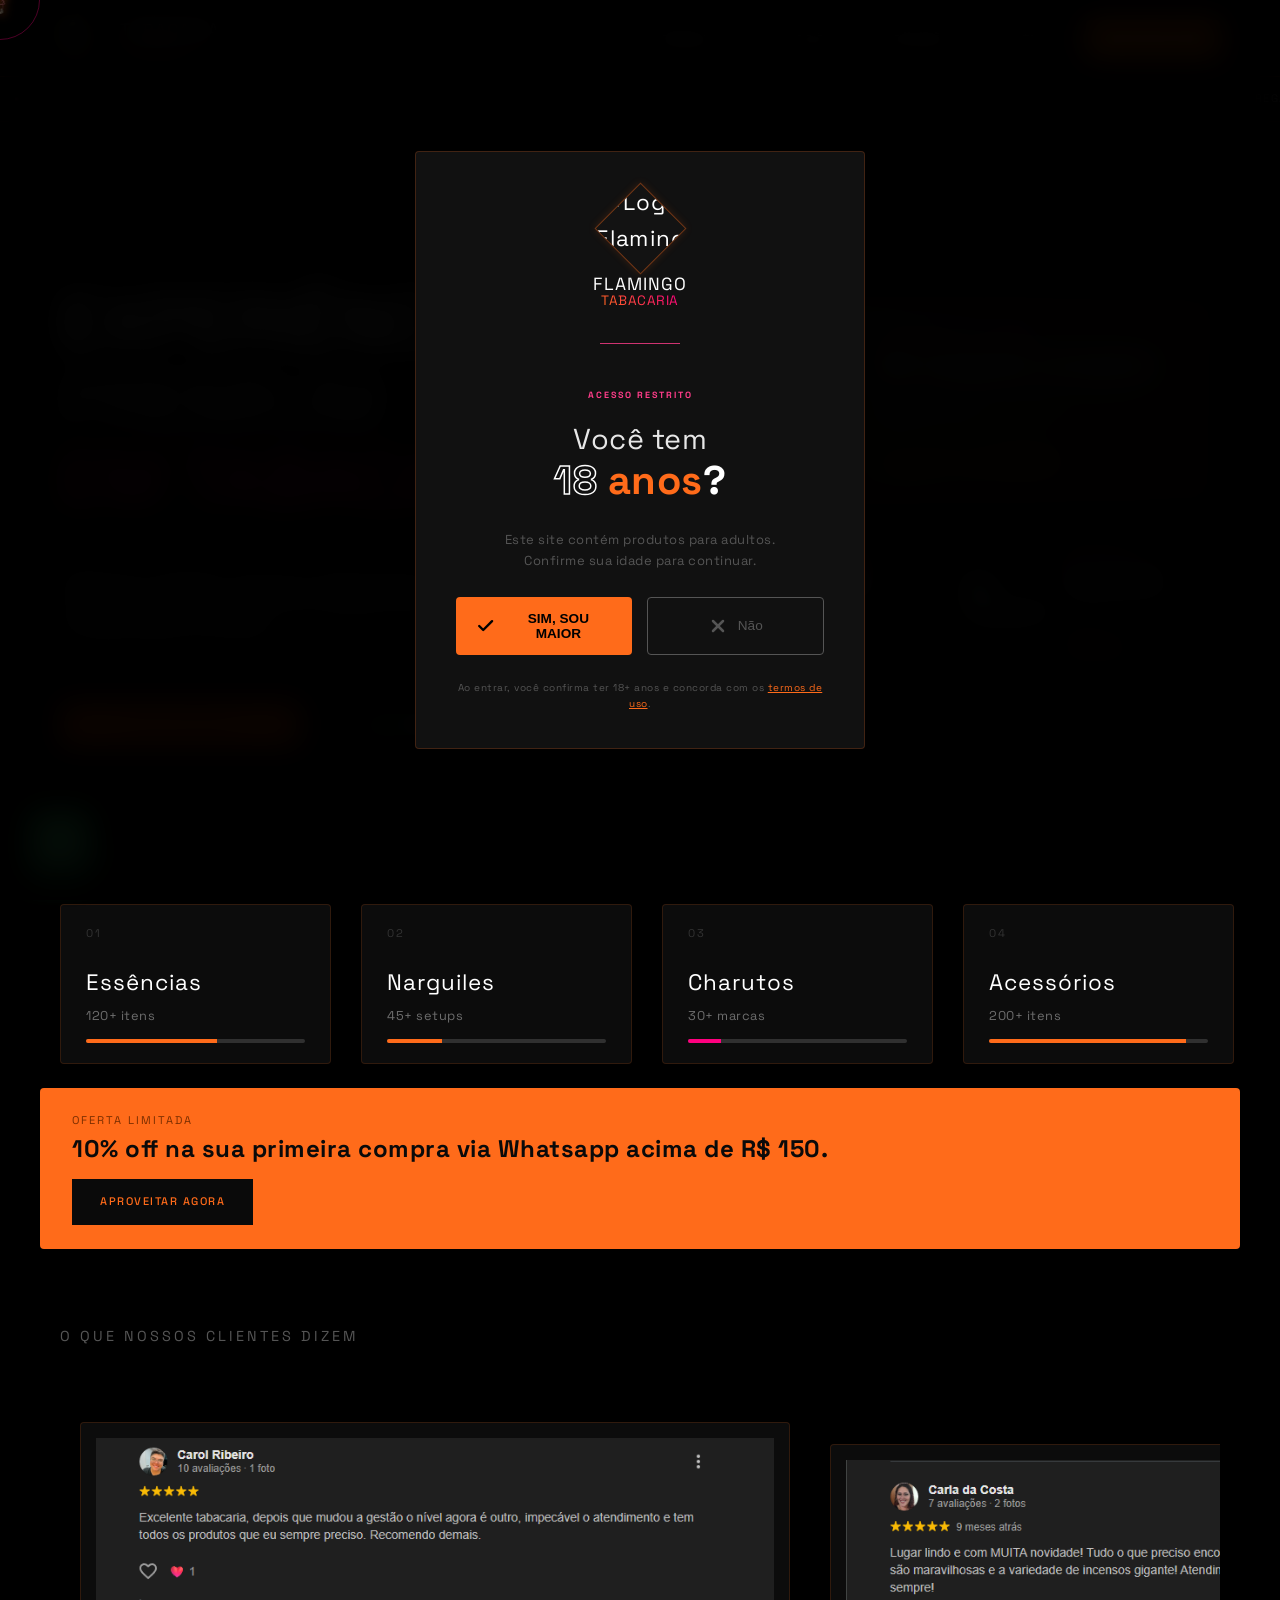
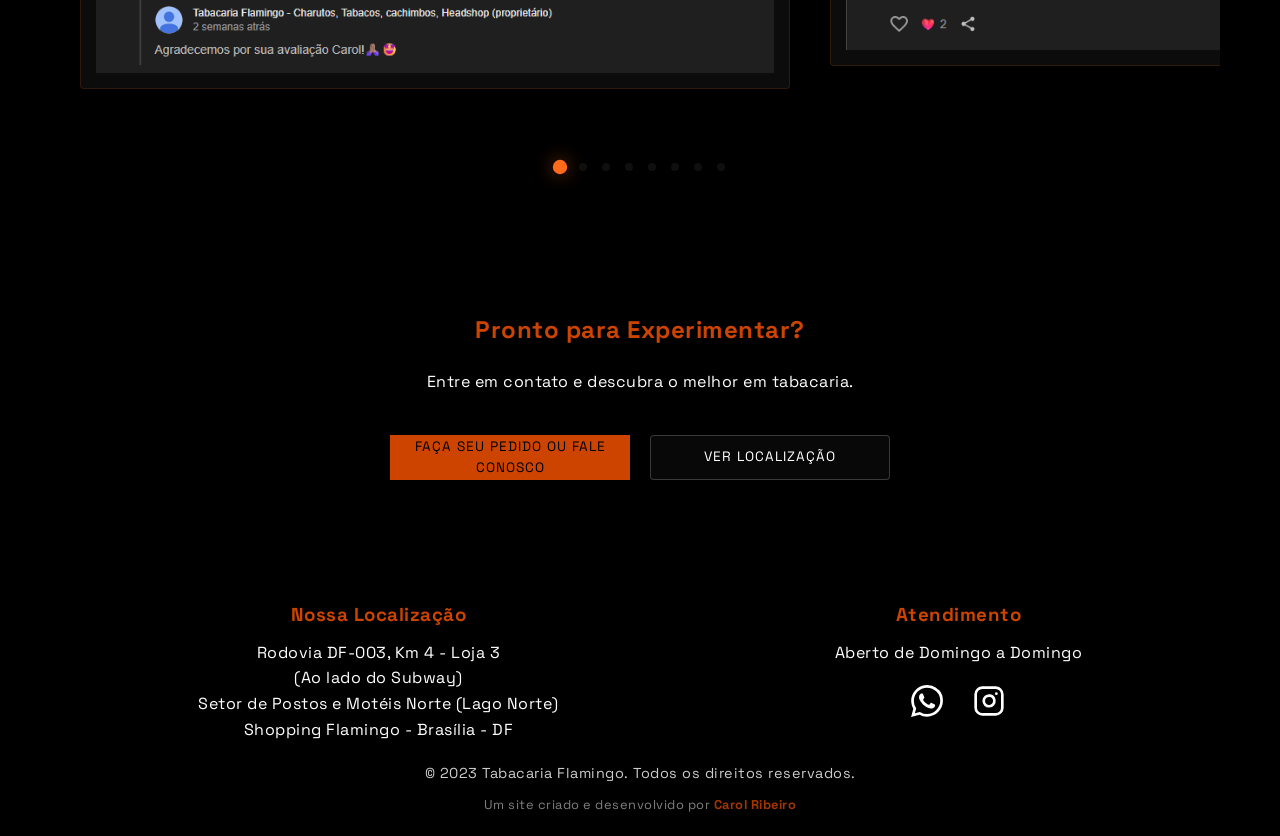
==== index.html @ 34cc7f81 "primeiro commit" ====
<!DOCTYPE html>
<html lang="pt-BR">
<head>
    <meta charset="UTF-8">
    <meta name="viewport" content="width=device-width, initial-scale=1.0">
    <title>Tabacaria Flamingo</title>
    <link rel="stylesheet" href="style.css">
    <link rel="preconnect" href="https://fonts.googleapis.com">
    <link rel="preconnect" href="https://fonts.gstatic.com" crossorigin>
    <link href="https://fonts.googleapis.com/css2?family=Space+Grotesk:wght@300;400;500;600;700&display=swap" rel="stylesheet">
</head>
<body>
    <!-- Header Fixo -->
    <header class="header">
        <div class="container">
            <div class="logo-group">
                <div class="logo-diamond">
                    <img src="LOGO/flamingo.png" alt="Logo Flamingo">
                </div>
                <div class="logo-text">
                    <span class="text-top">TABACARIA</span>
                    <span class="text-bottom">FLAMINGO</span>
                </div>
            </div>
            <nav class="nav">
                <ul>
                    <li><a href="https://meucomercio.com.br/flamingotab" target="_blank">Catálogo</a></li>
                    <li><a href="#promocoes">Promoções</a></li>
                    <li><a href="#avaliacoes">Avaliações</a></li>
                    <li><a href="#contato">Contato</a></li>
                    <li><a href="https://wa.me/message/A7H2E6TR2VE7M1" target="_blank" class="btn-nav-pedir">Pedir Agora</a></li>
                </ul>
            </nav>
        </div>
    </header>

    <!-- Ticker Section -->
    <div class="ticker">
        <div class="ticker-content">
            <span class="ticker-item">ENTREGA RÁPIDA BSB</span>
            <span class="ticker-item">NOVIDADES SEMANAIS</span>
            <span class="ticker-item">ESSÊNCIAS PREMIUM</span>
            <span class="ticker-item">NARGUILE & ACESSÓRIOS</span>
            <span class="ticker-item">CHARUTOS SELECIONADOS</span>
            <span class="ticker-item">E MAIS...</span>
            <!-- Repetição para preencher a largura e loop suave -->
            <span class="ticker-item">ENTREGA RÁPIDA BSB</span>
            <span class="ticker-item">NOVIDADES SEMANAIS</span>
            <span class="ticker-item">ESSÊNCIAS PREMIUM</span>
            <span class="ticker-item">NARGUILE & ACESSÓRIOS</span>
            <span class="ticker-item">CHARUTOS SELECIONADOS</span>
            <span class="ticker-item">E MAIS...</span>
            <!-- Terceira repetição para garantir preenchimento em telas ultra-wide -->
            <span class="ticker-item">ENTREGA RÁPIDA BSB</span>
            <span class="ticker-item">NOVIDADES SEMANAIS</span>
            <span class="ticker-item">ESSÊNCIAS PREMIUM</span>
            <span class="ticker-item">NARGUILE & ACESSÓRIOS</span>
            <span class="ticker-item">CHARUTOS SELECIONADOS</span>
            <span class="ticker-item">E MAIS...</span>
        </div>
    </div>

    <!-- Hero Section -->
    <section id="inicio" class="hero">
        <div class="container hero-container-grid">
            <div class="hero-content">
                <span class="eyebrow">TABACARIA EXCLUSIVA</span>
                <h2 class="hero-title">
                    <span class="text-white">Experiência</span>
                    <span class="text-premium">Premium</span>
                    <span class="text-pink">em Tabacaria.</span>
                </h2>
                <p>Essências, narguiles, charutos, moda, bonés e tudo que você precisa pra montar a vibe certa. Seleção das melhores marcas, entrega rápida em Brasília.</p>
                <div class="hero-buttons">
                    <a href="https://meucomercio.com.br/flamingotab" target="_blank" class="btn-primary">Ver Catálogo</a>
                    <a href="https://wa.me/message/A7H2E6TR2VE7M1" target="_blank" class="btn-secondary">
                        <svg width="16" height="16" viewBox="0 0 24 24" fill="none" xmlns="http://www.w3.org/2000/svg">
                            <path d="M17.472 14.382c-.297-.149-1.758-.867-2.03-.967-.273-.099-.471-.148-.67.15-.197.297-.767.966-.94 1.164-.173.199-.347.223-.644.075-.297-.15-1.255-.463-2.39-1.475-.883-.788-1.48-1.761-1.653-2.059-.173-.297-.018-.458.13-.606.134-.133.298-.347.446-.52.149-.174.198-.298.298-.497.099-.198.05-.371-.025-.52-.075-.149-.669-1.612-.916-2.207-.242-.579-.487-.5-.669-.51-.173-.008-.371-.01-.57-.01-.198 0-.52.074-.792.372-.272.297-1.04 1.016-1.04 2.479 0 1.462 1.065 2.875 1.213 3.074.149.198 2.096 3.2 5.077 4.487.709.306 1.262.489 1.694.625.712.227 1.36.195 1.871.118.571-.085 1.758-.719 2.006-1.413.248-.694.248-1.289.173-1.413-.074-.124-.272-.198-.57-.347m-5.421 7.403h-.004a9.87 9.87 0 01-5.031-1.378l-.361-.214-3.741.982.998-3.648-.235-.374a9.86 9.86 0 01-1.51-5.26c.001-5.45 4.436-9.884 9.888-9.884 2.64 0 5.122 1.03 6.988 2.898a9.825 9.825 0 012.893 6.994c-.003 5.45-4.437 9.884-9.885 9.884m8.413-18.297A11.815 11.815 0 0012.05 0C5.495 0 .16 5.335.157 11.892c0 2.096.547 4.142 1.588 5.945L.057 24l6.305-1.654a11.882 11.882 0 005.683 1.448h.005c6.554 0 11.89-5.335 11.893-11.893A11.821 11.821 0 0020.885 3.488" fill="#25D366"/>
                        </svg>
                        Fale Conosco
                    </a>
                </div>
            </div>

            <div class="hero-visual">
                <a href="https://wa.me/message/A7H2E6TR2VE7M1" target="_blank" class="product-card featured">
                    <div class="product-icon-box">
                        <div class="smoke-wrap">
                            <span></span>
                            <span></span>
                            <span></span>
                            <span></span>
                            <span></span>
                        </div>
                        <img src="LOGO/flamingotab.png" alt="Kit Narguile">
                    </div>
                    <div class="card-info">
                        <div class="product-tag">Destaques da semana</div>
                        <div class="product-name">Kit narguile completo</div>
                        <div class="product-desc-text">Base egípcia + mangueira silicone + piteira. Pronto pra uso.</div>
                        <div class="product-price">A partir de R$189</div>
                    </div>
                </a>
                <div class="product-cards-sm">
                    <a href="https://meucomercio.com.br/flamingotab" target="_blank" class="product-card sm">
                        <div class="product-icon-box">
                            <img src="LOGO/flamingo.png" alt="Essências">
                        </div>
                        <div class="card-info">
                            <div class="product-tag">Mais vendidos</div>
                            <div class="product-name">Essências</div>
                            <div class="product-desc-text">As melhores marcas do mercado.</div>
                            <div class="product-price">R$ 15+</div>
                        </div>
                    </a>
                    <a href="https://meucomercio.com.br/flamingotab" target="_blank" class="product-card sm">
                        <div class="product-icon-box">
                            <img src="LOGO/flamingo.png" alt="Acessórios">
                        </div>
                        <div class="card-info">
                            <div class="product-tag">Essenciais</div>
                            <div class="product-name">Acessórios</div>
                            <div class="product-desc-text">Carvão, alumínio e mais.</div>
                            <div class="product-price">Confira</div>
                        </div>
                    </a>
                </div>
            </div>
        </div>
    </section>

    <!-- Categorias Principais -->
    <section id="categorias" class="categorias">
        <div class="container">
            <div class="section-header">
                <span class="section-title">Categorias</span>
                <a href="https://meucomercio.com.br/flamingotab" target="_blank" class="section-link">
                    Ver tudo
                    <svg width="12" height="12" viewBox="0 0 24 24" fill="none" xmlns="http://www.w3.org/2000/svg">
                        <path d="M5 12H19M19 12L13 6M19 12L13 18" stroke="#ff007f" stroke-width="2" stroke-linecap="round" stroke-linejoin="round"/>
                    </svg>
                </a>
            </div>
            <div class="categorias-container">
                <!-- Card 01 -->
                <div class="cat-card">
                <div class="cat-num">01</div>
                <div class="cat-name">Essências</div>
                <div class="cat-count">120+ itens</div>
                <div class="cat-bar">
                    <div class="cat-bar-fill" style="width: 60%;"></div>
                </div>
            </div>
            <!-- Card 02 -->
            <div class="cat-card">
                <div class="cat-num">02</div>
                <div class="cat-name">Narguiles</div>
                <div class="cat-count">45+ setups</div>
                <div class="cat-bar">
                    <div class="cat-bar-fill" style="width: 25%;"></div>
                </div>
            </div>
            <!-- Card 03 -->
            <div class="cat-card">
                <div class="cat-num">03</div>
                <div class="cat-name">Charutos</div>
                <div class="cat-count">30+ marcas</div>
                <div class="cat-bar">
                    <div class="cat-bar-fill" style="width: 15%;"></div>
                </div>
            </div>
            <!-- Card 04 -->
            <div class="cat-card">
                <div class="cat-num">04</div>
                <div class="cat-name">Acessórios</div>
                <div class="cat-count">200+ itens</div>
                <div class="cat-bar">
                    <div class="cat-bar-fill" style="width: 90%;"></div>
                </div>
            </div>
        </div>
    </section>

    <div class="promo-strip">
        <div class="promo-label">Oferta Limitada</div>
        <div class="promo-heading">10% off na sua primeira compra via Whatsapp acima de R$ 150.</div>
        <a href="https://wa.me/message/A7H2E6TR2VE7M1" target="_blank" class="promo-btn">Aproveitar Agora</a>
    </div>
  
    <!-- Avaliações -->
    <section id="avaliacoes" class="avaliacoes">
        <div class="container">
            <span class="section-title">O que nossos clientes dizem</span>
            <div class="slider-wrapper">
                <div class="slider-container">
                    <div class="slider-track">
                        <!-- Slides (Duplicados para loop infinito) -->
                        <div class="slide"><img src="AVALIAÇÕES/AVALIAÇÃO CLIENTE 1.png" alt="Avaliação 1"></div>
                        <div class="slide"><img src="AVALIAÇÕES/AVALIAÇÃO CLIENTE 2.png" alt="Avaliação 2"></div>
                        <div class="slide"><img src="AVALIAÇÕES/AVALIAÇÃO CLIENTE 3.png" alt="Avaliação 3"></div>
                        <div class="slide"><img src="AVALIAÇÕES/AVALIAÇÃO CLIENTE 4.png" alt="Avaliação 4"></div>
                        <div class="slide"><img src="AVALIAÇÕES/AVALIAÇÃO CLIENTE 5.png" alt="Avaliação 5"></div>
                        <div class="slide"><img src="AVALIAÇÕES/AVALIAÇÃO CLIENTE 6.png" alt="Avaliação 6"></div>
                        <div class="slide"><img src="AVALIAÇÕES/AVALIAÇÃO CLIENTE 7.png" alt="Avaliação 7"></div>
                        <div class="slide"><img src="AVALIAÇÕES/AVALIAÇÃO GOOGLE.png" alt="Avaliação Google"></div>
                        
                        <!-- Duplicação para efeito infinito -->
                        <div class="slide"><img src="AVALIAÇÕES/AVALIAÇÃO CLIENTE 1.png" alt="Avaliação 1"></div>
                        <div class="slide"><img src="AVALIAÇÕES/AVALIAÇÃO CLIENTE 2.png" alt="Avaliação 2"></div>
                        <div class="slide"><img src="AVALIAÇÕES/AVALIAÇÃO CLIENTE 3.png" alt="Avaliação 3"></div>
                        <div class="slide"><img src="AVALIAÇÕES/AVALIAÇÃO CLIENTE 4.png" alt="Avaliação 4"></div>
                        <div class="slide"><img src="AVALIAÇÕES/AVALIAÇÃO CLIENTE 5.png" alt="Avaliação 5"></div>
                        <div class="slide"><img src="AVALIAÇÕES/AVALIAÇÃO CLIENTE 6.png" alt="Avaliação 6"></div>
                        <div class="slide"><img src="AVALIAÇÕES/AVALIAÇÃO CLIENTE 7.png" alt="Avaliação 7"></div>
                        <div class="slide"><img src="AVALIAÇÕES/AVALIAÇÃO GOOGLE.png" alt="Avaliação Google"></div>
                    </div>
                </div>
            </div>
            <div class="dots-decoration">
                <span class="active"></span>
                <span></span>
                <span></span>
                <span></span>
                <span></span>
                <span></span>
                <span></span>
                <span></span>
            </div>
        </div>
    </section>

    <!-- CTA Final -->
    <section class="cta">
        <div class="container">
            <h2>Pronto para Experimentar?</h2>
            <p>Entre em contato e descubra o melhor em tabacaria.</p>
            <div class="cta-buttons">
                <a href="https://wa.me/message/A7H2E6TR2VE7M1" target="_blank" class="btn-primary">Faça seu pedido ou fale conosco</a>
                <a href="#contato" class="btn-secondary">Ver Localização</a>
            </div>
        </div>
    </section>

    <!-- Footer -->
    <footer id="contato" class="footer">
        <div class="container">
            <div class="footer-content">
                <div class="footer-section">
                    <h3>Nossa Localização</h3>
                    <p>Rodovia DF-003, Km 4 - Loja 3</p>
                    <p>(Ao lado do Subway)</p>
                    <p>Setor de Postos e Motéis Norte (Lago Norte)</p>
                    <p>Shopping Flamingo - Brasília - DF</p>
                </div>
                <div class="footer-section">
                    <h3>Atendimento</h3>
                    <p class="working-hours">Aberto de Domingo a Domingo</p>
                    <div class="footer-social-icons">
                        <a href="https://wa.me/message/A7H2E6TR2VE7M1" target="_blank" class="social-icon whatsapp" title="WhatsApp">
                            <svg width="32" height="32" viewBox="0 0 24 24" fill="none" xmlns="http://www.w3.org/2000/svg">
                                <path d="M17.472 14.382c-.297-.149-1.758-.867-2.03-.967-.273-.099-.471-.148-.67.15-.197.297-.767.966-.94 1.164-.173.199-.347.223-.644.075-.297-.15-1.255-.463-2.39-1.475-.883-.788-1.48-1.761-1.653-2.059-.173-.297-.018-.458.13-.606.134-.133.298-.347.446-.52.149-.174.198-.298.298-.497.099-.198.05-.371-.025-.52-.075-.149-.669-1.612-.916-2.207-.242-.579-.487-.5-.669-.51-.173-.008-.371-.01-.57-.01-.198 0-.52.074-.792.372-.272.297-1.04 1.016-1.04 2.479 0 1.462 1.065 2.875 1.213 3.074.149.198 2.096 3.2 5.077 4.487.709.306 1.262.489 1.694.625.712.227 1.36.195 1.871.118.571-.085 1.758-.719 2.006-1.413.248-.694.248-1.289.173-1.413-.074-.124-.272-.198-.57-.347m-5.421 7.403h-.004a9.87 9.87 0 01-5.031-1.378l-.361-.214-3.741.982.998-3.648-.235-.374a9.86 9.86 0 01-1.51-5.26c.001-5.45 4.436-9.884 9.888-9.884 2.64 0 5.122 1.03 6.988 2.898a9.825 9.825 0 012.893 6.994c-.003 5.45-4.437 9.884-9.885 9.884m8.413-18.297A11.815 11.815 0 0012.05 0C5.495 0 .16 5.335.157 11.892c0 2.096.547 4.142 1.588 5.945L.057 24l6.305-1.654a11.882 11.882 0 005.683 1.448h.005c6.554 0 11.89-5.335 11.893-11.893A11.821 11.821 0 0020.885 3.488" fill="currentColor"/>
                            </svg>
                        </a>
                        <a href="https://www.instagram.com/flamingotab.df/" target="_blank" class="social-icon instagram" title="Instagram">
                            <svg width="24" height="24" viewBox="0 0 24 24" fill="none" stroke="currentColor" stroke-width="2" stroke-linecap="round" stroke-linejoin="round">
                                <rect x="2" y="2" width="20" height="20" rx="5" ry="5"></rect>
                                <path d="M16 11.37A4 4 0 1 1 12.63 8 4 4 0 0 1 16 11.37z"></path>
                                <line x1="17.5" y1="6.5" x2="17.51" y2="6.5"></line>
                            </svg>
                        </a>
                    </div>
                </div>
            </div>
            <p class="copyright">&copy; 2023 Tabacaria Flamingo. Todos os direitos reservados.</p>
            <p class="developer-credit">Um site criado e desenvolvido por <strong>Carol Ribeiro</strong></p>
        </div>
    </footer>

    <!-- Botão Voltar ao Topo -->
    <button id="back-to-top" class="back-to-top" title="Voltar ao topo">
        <svg width="24" height="24" viewBox="0 0 24 24" fill="none" xmlns="http://www.w3.org/2000/svg">
            <path d="M12 19V5M12 5L5 12M12 5L19 12" stroke="currentColor" stroke-width="3" stroke-linecap="round" stroke-linejoin="round"/>
        </svg>
    </button>

    <!-- Convite para Avaliação -->
    <div id="review-modal" class="modal" style="display: none;">
        <div class="modal-content">
            <div class="modal-icon">
                <img src="LOGO/flamingo.png" alt="Logo" class="modal-logo-img">
            </div>
            <h2>Ganhe um Presente! 🎁</h2>
            <p>Sua opinião é muito importante para nós. Avalie a Flamingo no Google e ganhe um giro exclusivo na nossa Roleta de Prêmios!</p>
            <div class="modal-buttons">
                <button id="review-yes-btn" class="btn-modal btn-yes">
                    Sim, quero avaliar!
                </button>
                <button id="review-no-btn" class="btn-modal btn-no">
                    Agora não
                </button>
            </div>
        </div>
    </div>

    <!-- Roleta de Prêmios -->
    <div id="wheel-modal" class="modal" style="display: none;">
        <div class="age-gate wheel-gate">
            <button id="close-wheel" class="close-btn">&times;</button>
            <div class="age-gate-header">
                <div class="logo-diamond">
                    <img src="LOGO/flamingo.png" alt="Logo Flamingo">
                </div>
                <div class="logo-text">
                    <span class="text-top">FLAMINGO</span>
                    <span class="text-bottom">TABACARIA</span>
                </div>
            </div>
            
            <div class="age-divider"></div>
            
            <h1 class="age-gate-title">
                <span class="title-top">Gire e</span>
                <span class="title-bottom"><span class="text-premium">ganhe</span> <span class="text-orange-simple">prêmios</span></span>
            </h1>
            
            <p class="wheel-desc">você ganhou 1 giro exclusivo na roleta. Toque em <span class="text-orange-simple">girar</span> e descubra seu premio!</p>
            
            <div class="wheel-container">
                <div id="wheel-pointer-pink">
                    <svg width="40" height="40" viewBox="0 0 24 24" fill="#ff007f">
                        <path d="M12 21l-4-8h8l-4 8z"/>
                    </svg>
                </div>
                <canvas id="prize-wheel" width="300" height="300"></canvas>
                <button id="spin-btn">GIRAR</button>
            </div>

            <div id="wheel-result" style="display: none; margin-top: 15px;">
                <h3 id="prize-text" style="color: #ff6b1a; font-size: 1.3rem;"></h3>
            </div>

            <p class="age-gate-footer">
                Válido por 24 horas. Apresente o print ao atendente.
            </p>
        </div>
    </div>

    <!-- Modal de Verificação de Idade -->
    <div id="age-modal" class="modal">
        <div class="age-gate">
            <div class="age-gate-header">
                <div class="logo-diamond">
                    <img src="LOGO/flamingo.png" alt="Logo Flamingo">
                </div>
                <div class="logo-text">
                    <span class="text-top">FLAMINGO</span>
                    <span class="text-bottom">TABACARIA</span>
                </div>
            </div>
            
            <div class="age-divider"></div>
            
            <p class="age-gate-restricted">ACESSO RESTRITO</p>
            
            <h1 class="age-gate-title">
                <span class="title-top">Você tem</span>
                <span class="title-bottom"><span class="text-premium">18</span> <span class="text-orange-simple">anos</span>?</span>
            </h1>
            
            <p class="age-gate-desc">Este site contém produtos para adultos. Confirme sua idade para continuar.</p>
            
            <div class="modal-buttons">
                <button id="yes-btn" class="btn-modal btn-age-yes">
                    <svg width="20" height="20" viewBox="0 0 24 24" fill="none" stroke="black" stroke-width="3" stroke-linecap="round" stroke-linejoin="round"><polyline points="20 6 9 17 4 12"></polyline></svg>
                    SIM, SOU MAIOR
                </button>
                <button id="no-btn" class="btn-modal btn-age-no">
                    <svg width="20" height="20" viewBox="0 0 24 24" fill="none" stroke="currentColor" stroke-width="3" stroke-linecap="round" stroke-linejoin="round"><line x1="18" y1="6" x2="6" y2="18"></line><line x1="6" y1="6" x2="18" y2="18"></line></svg>
                    Não
                </button>
            </div>

            <p class="age-gate-footer">
                Ao entrar, você confirma ter 18+ anos e concorda com os 
                <a href="https://www.google.com/search?q=termos+de+uso+padrao+site" target="_blank">termos de uso</a>.
            </p>
        </div>
    </div>

    <!-- Mensagem de Acesso Negado -->
    <div id="access-denied" class="access-denied">
        <h2>Acesso Negado</h2>
        <p>Desculpe, este site é destinado apenas para maiores de 18 anos.</p>
    </div>

    <!-- WhatsApp Floating Button -->
    <a href="https://wa.me/message/A7H2E6TR2VE7M1" target="_blank" class="whatsapp-floating" title="Fale conosco no WhatsApp">
        <svg viewBox="0 0 24 24" xmlns="http://www.w3.org/2000/svg">
            <path d="M17.472 14.382c-.297-.149-1.758-.867-2.03-.967-.273-.099-.471-.148-.67.15-.197.297-.767.966-.94 1.164-.173.199-.347.223-.644.075-.297-.15-1.255-.463-2.39-1.475-.883-.788-1.48-1.761-1.653-2.059-.173-.297-.018-.458.13-.606.134-.133.298-.347.446-.52.149-.174.198-.298.298-.497.099-.198.05-.371-.025-.52-.075-.149-.669-1.612-.916-2.207-.242-.579-.487-.5-.669-.51-.173-.008-.371-.01-.57-.01-.198 0-.52.074-.792.372-.272.297-1.04 1.016-1.04 2.479 0 1.462 1.065 2.875 1.213 3.074.149.198 2.096 3.2 5.077 4.487.709.306 1.262.489 1.694.625.712.227 1.36.195 1.871.118.571-.085 1.758-.719 2.006-1.413.248-.694.248-1.289.173-1.413-.074-.124-.272-.198-.57-.347m-5.421 7.403h-.004a9.87 9.87 0 01-5.031-1.378l-.361-.214-3.741.982.998-3.648-.235-.374a9.86 9.86 0 01-1.51-5.26c.001-5.45 4.436-9.884 9.888-9.884 2.64 0 5.122 1.03 6.988 2.898a9.825 9.825 0 012.893 6.994c-.003 5.45-4.437 9.884-9.885 9.884m8.413-18.297A11.815 11.815 0 0012.05 0C5.495 0 .16 5.335.157 11.892c0 2.096.547 4.142 1.588 5.945L.057 24l6.305-1.654a11.882 11.882 0 005.683 1.448h.005c6.554 0 11.89-5.335 11.893-11.893A11.821 11.821 0 0020.885 3.488"/>
        </svg>
    </a>

    <!-- Custom Cursor -->
    <div class="cursor-dot"></div>
    <div class="cursor-outline"></div>

    <script src="script.js"></script>
</body>
</html>
---- style.css ----
/* Animação Neon */
@keyframes neonGlow {
    from {
        text-shadow: 0 0 10px rgba(204, 68, 0, 0.575), 0 0 20px rgba(204, 68, 0, 0.575), 0 0 30px rgba(204, 68, 0, 0.4), 0 0 40px rgba(204, 68, 0, 0.2);
    }
    to {
        text-shadow: 0 0 15px rgba(204, 68, 0, 0.575), 0 0 30px rgba(204, 68, 0, 0.575), 0 0 45px rgba(204, 68, 0, 0.6), 0 0 60px rgba(204, 68, 0, 0.4);
    }
}

/* Reset e Base */
* {
    margin: 0;
    padding: 0;
    box-sizing: border-box;
}

/* Fundo Preto Total */
body {
    position: relative;
    font-family: 'Space Grotesk', sans-serif;
    background-color: #000; /* Preto absoluto */
    color: #fff;
    line-height: 1.6;
    letter-spacing: 0.5px;
}

.smoke-overlay,
.full-body-flamingo {
    display: none;
}

.container {
    max-width: 1200px;
    margin: 0 auto;
    padding: 0 20px;
}

/* Header */
.header {
    position: fixed;
    top: 0;
    width: 100%;
    height: 77px;
    background-color: #000000; /* Preto sólido */
    z-index: 1000;
    padding: 0 20px;
    border-bottom: 1px solid #CC4400ab;
    display: flex;
    align-items: center;
}


.header .container {
    display: flex;
    justify-content: space-between;
    align-items: center;
    width: 100%;
}

/* Ticker Section */
.ticker {
    position: fixed;
    top: 77px;
    left: 0;
    width: 100%;
    height: 45px; /* Aumentado de 35px para 45px */
    background: #000000; /* Preto sólido */
    border-bottom: 1px solid rgba(204, 68, 0, 0.3);
    border-top: none;
    z-index: 999;
    overflow: hidden;
    display: flex;
    align-items: center;
    box-shadow: 0 5px 15px rgba(0, 0, 0, 0.5);
    padding: 5px 0; /* Adicionado padding vertical */
}

.ticker-content {
    display: flex;
    white-space: nowrap;
    animation: tickerMove 40s linear infinite; /* Aumentei o tempo para a largura maior */
}

.ticker-item {
    display: flex;
    align-items: center;
    justify-content: flex-start; /* Alinha ao início para o ponto vir primeiro */
    width: 200px; /* Aumentado de 171.5px para 200px */
    height: 20px; /* Aumentado de 13px para 20px */
    font-size: 11px; /* Leve aumento na fonte */
    color: rgba(245, 245, 245, 0.8); /* Branco Gelo com 0.8 de opacidade */
    font-weight: 400;
    text-transform: uppercase;
    letter-spacing: 1.5px; /* Aumentado o espaçamento entre letras */
    flex-shrink: 0;
    gap: 12px; /* Aumentado de 10px para 12px */
    padding: 0 15px; /* Aumentado de 10px para 15px */
    position: relative;
}

.ticker-item::before {
    content: "";
    width: 4px;
    height: 4px;
    background-color: #ff3d8a;
    border-radius: 50%;
    box-shadow: 0 0 5px rgba(255, 61, 138, 0.5);
    flex-shrink: 0;
}

/* Removemos o ::after antigo */
.ticker-item::after {
    display: none;
}

@keyframes tickerMove {
    0% { transform: translateX(0); }
    100% { transform: translateX(-50%); } /* Ajustado para metade devido à duplicação */
}

.logo-group {
    display: flex;
    align-items: center;
    gap: 25px;
    text-decoration: none;
    min-width: 181px; /* Largura mínima solicitada para o grupo do logo */
}

.logo-diamond {
    width: 35px;
    height: 35px;
    background: rgba(20, 20, 20, 0.8);
    border: 0.5px solid rgba(255, 107, 26, 0.4); /* Espessura mínima de 0.5px */
    transform: rotate(45deg);
    overflow: hidden;
    display: flex;
    justify-content: center;
    align-items: center;
    box-shadow: 0 0 8px rgba(255, 107, 26, 0.15); /* Brilho ainda mais sutil */
    transition: all 0.3s ease;
    flex-shrink: 0;
}

.logo-diamond img {
    width: 100%;
    height: 100%;
    transform: rotate(-45deg) scale(1.4); /* Escala aumentada para compensar a rotação e preencher as pontas */
    object-fit: cover;
}

.logo-text {
    display: flex;
    flex-direction: column;
    line-height: 1; /* Mais compacto */
    text-align: left;
}

.text-top {
    color: #ffffff;
    font-weight: 400;
    font-size: 1.1rem; /* Leve redução */
    letter-spacing: 1px;
}

.text-bottom {
    color: #ff6b1a;
    font-weight: 400;
    font-size: 0.85rem; /* Leve redução */
    letter-spacing: 0.5px;
    background: linear-gradient(45deg, #ff6b1a, #ff007f);
    -webkit-background-clip: text;
    -webkit-text-fill-color: transparent;
}

.logo-group:hover .logo-diamond {
    transform: rotate(45deg) scale(1.05);
    border-color: #ff007f;
    box-shadow: 0 0 20px rgba(255, 0, 127, 0.5);
}

.nav ul {
    list-style: none;
    display: flex;
}

.nav ul li {
    margin-left: 30px;
}

.nav ul li a {
    color: #fff;
    text-decoration: none;
    transition: color 0.3s;
    font-weight: 400; /* Removido o negrito */
}

.nav ul li a:hover {
    color: #CC4400; /* Laranja */
}

.btn-nav-pedir {
    background-color: #ff6b1a; /* Laranja solicitado */
    color: #000 !important; /* Texto preto */
    padding: 9px 19px; /* Ajustado para 9px 19px */
    border-radius: 4px; /* Ajustado para 4px para bordas menos arredondadas */
    font-weight: 500; /* Removido o negrito pesado */
    transition: all 0.3s ease !important;
    text-transform: uppercase;
    font-size: 0.9rem;
    box-shadow: 0 4px 10px rgba(255, 107, 26, 0.3);
}

.btn-nav-pedir:hover {
    background-color: #e55a00;
    transform: translateY(-2px);
    box-shadow: 0 6px 15px rgba(255, 107, 26, 0.5);
    color: #000 !important;
}

.dropdown {
    position: relative;
}

.category-menu .dropdown-toggle {
    background: transparent;
    border: 1px solid #CC4400;
    padding: 8px 15px;
    border-radius: 5px;
    color: #fff;
    text-decoration: none;
    transition: all 0.3s;
}

.dropdown.open .dropdown-toggle {
    border-bottom-left-radius: 0;
    border-bottom-right-radius: 0;
}

.dropdown-toggle {
    display: flex;
    align-items: center;
    gap: 10px;
    cursor: pointer;
    transition: all 0.3s;
}

.dropdown-toggle:hover {
    background-color: rgba(204, 68, 0, 0.1);
}

.dropdown-menu {
    display: none;
    position: absolute;
    top: 100%; /* Encosta no botão */
    left: 0;
    background: rgba(10, 10, 10, 0.98);
    backdrop-filter: blur(15px); /* Efeito de vidro embaçado */
    -webkit-backdrop-filter: blur(15px);
    min-width: 250px;
    max-height: 450px;
    overflow-y: auto;
    border: 1px solid rgba(204, 68, 0, 0.5);
    border-top: none; /* Remove a borda do topo para fundir com o botão */
    border-radius: 0;
    z-index: 1001;
    /* Sombreamento multicamadas para profundidade e brilho neon suave */
    box-shadow: 
        0 20px 40px rgba(0, 0, 0, 0.8), 
        0 0 20px rgba(204, 68, 0, 0.15),
        inset 0 0 10px rgba(255, 255, 255, 0.02);
    animation: menuAppear 0.3s cubic-bezier(0.16, 1, 0.3, 1);
}

@keyframes menuAppear {
    from { 
        opacity: 0; 
        transform: translateY(-10px); 
    }
    to { 
        opacity: 1; 
        transform: translateY(0); 
    }
}

/* Personalização da barra de rolagem para o menu */
.dropdown-menu::-webkit-scrollbar {
    width: 6px;
}

.dropdown-menu::-webkit-scrollbar-track {
    background: rgba(0, 0, 0, 0.3);
}

.dropdown-menu::-webkit-scrollbar-thumb {
    background: #CC4400;
    border-radius: 10px;
}

.dropdown-menu li {
    list-style: none;
    margin: 0;
}

.dropdown-menu li a {
    display: block;
    padding: 10px 15px;
    color: #fff;
    text-decoration: none;
    transition: background-color 0.3s;
}

.dropdown-menu li a:hover {
    background-color: #CC4400;
    color: #000;
}

/* Estilos para Submenus */
.dropdown-menu .submenu {
    list-style: none;
    padding-left: 20px;
    background-color: rgba(255, 255, 255, 0.03);
    display: none; /* Escondido por padrão */
}

.has-submenu.expanded > .submenu {
    display: block; /* Mostra quando expandido */
}

.dropdown-menu .submenu li a {
    padding: 8px 15px;
    font-size: 0.85rem;
    opacity: 0.8;
    border-left: 1px solid rgba(204, 68, 0, 0.3);
}

.dropdown-menu .submenu li a:hover {
    background-color: rgba(204, 68, 0, 0.2);
    color: #fff;
    opacity: 1;
}

.has-submenu > a {
    font-weight: 400;
    display: flex !important;
    justify-content: space-between;
    align-items: center;
}

.has-submenu > a::after {
    content: '▶';
    font-size: 0.7rem;
    margin-left: 10px;
    opacity: 0.6;
    transition: transform 0.3s ease;
}

.has-submenu.expanded > a::after {
    transform: rotate(90deg); /* Gira a seta para baixo quando aberto */
}

.dropdown.open .dropdown-menu {
    display: block;
}

.social-link {
    display: flex;
    align-items: center;
    gap: 10px;
    color: #fff;
    text-decoration: none;
    margin-bottom: 12px;
    transition: all 0.3s ease;
    font-size: 1rem;
}

.social-link svg {
    transition: transform 0.3s ease;
}

.social-link:hover {
    color: #CC4400;
    transform: translateX(5px);
}

.social-link:hover svg {
    transform: scale(1.2);
    filter: drop-shadow(0 0 5px rgba(204, 68, 0, 0.5));
}

.social-link.instagram:hover svg {
    filter: drop-shadow(0 0 8px rgba(193, 53, 132, 0.6));
}

.social-link.whatsapp:hover svg {
    filter: drop-shadow(0 0 8px rgba(37, 211, 102, 0.6));
}

.whatsapp-btn a {
    display: flex;
    align-items: center;
    gap: 8px;
    background-color: #25D366; /* Verde oficial para o botão principal */
    color: #fff;
    padding: 10px 20px;
    text-decoration: none;
    border-radius: 5px;
    transition: background-color 0.3s, transform 0.3s;
}

.whatsapp-btn a:hover {
    background-color: #128C7E;
    transform: scale(1.05);
}

/* Hero */
.hero {
    background: transparent;
    padding: 200px 0 80px;
}

.hero-content {
    text-align: left;
    max-width: 800px;
}

.eyebrow {
    display: flex;
    align-items: center;
    gap: 10px;
    font-size: 0.9rem;
    color: #ff007f; /* Alterado para Rosa */
    text-transform: uppercase;
    letter-spacing: 5px;
    margin-bottom: 40px; /* Aumentado de 15px para 40px */
    font-weight: 400;
    justify-content: flex-start;
    width: fit-content;
}

.text-pink {
    color: #ff007f;
}

.eyebrow::before {
    content: "";
    width: 6px;
    height: 6px;
    background-color: #ff3d8a;
    border-radius: 50%;
    box-shadow: 0 0 8px rgba(255, 61, 138, 0.8);
    flex-shrink: 0;
}

.hero-title {
    font-size: 4.5rem;
    margin-bottom: 45px; /* Aumentado de 25px para 45px */
    line-height: 1.1;
    font-weight: 400;
    text-transform: uppercase;
}

.hero-title span {
    display: block;
}

.text-white {
    color: #fff;
}

.text-premium {
    -webkit-text-stroke: 1.5px #fff;
    color: transparent;
    display: inline-block;
}

.text-orange {
    color: #ff6b1a;
    background: linear-gradient(45deg, #ff6b1a, #ff007f);
    -webkit-background-clip: text;
    -webkit-text-fill-color: transparent;
}

.hero-desc {
    font-size: 1.1rem;
    margin-bottom: 60px; /* Aumentado de 40px para 60px */
    color: rgba(255, 255, 255, 0.7);
    text-transform: uppercase;
    letter-spacing: 2px;
}

.hero-buttons {
    display: flex;
    justify-content: flex-start;
    gap: 20px;
    margin-top: 60px; /* Adicionado para manter a harmonia com a margem da descrição */
}

.btn-primary {
    background-color: #CC4400; /* Laranja */
    color: #000;
    width: 240px; /* Mais cumprido */
    height: 45px; /* Mais estreito */
    text-decoration: none;
    border-radius: 0; /* Retangular */
    font-weight: 400; /* Removido o negrito */
    font-size: 0.85rem;
    text-transform: uppercase;
    letter-spacing: 1px;
    transition: all 0.3s;
    display: inline-flex;
    align-items: center;
    justify-content: center;
}

.btn-primary:hover {
    background-color: #e55a00;
    box-shadow: 0 0 20px rgba(204, 68, 0, 0.4);
    transform: translateY(-3px);
}

/* WhatsApp Floating Button */
.whatsapp-floating {
    position: fixed;
    bottom: 30px;
    left: 30px;
    z-index: 2000;
    width: 60px;
    height: 60px;
    background: #25D366;
    display: flex;
    align-items: center;
    justify-content: center;
    border-radius: 4px;
    box-shadow: 0 10px 25px rgba(37, 211, 102, 0.4);
    transition: all 0.4s cubic-bezier(0.175, 0.885, 0.32, 1.275);
    cursor: none;
}

.whatsapp-floating:hover {
    transform: scale(1.1) translateY(-5px);
    box-shadow: 0 15px 35px rgba(37, 211, 102, 0.6);
    background: #128C7E;
}

.whatsapp-floating svg {
    width: 32px;
    height: 32px;
    fill: #fff;
}

.btn-secondary {
    background: rgba(255, 255, 255, 0.03);
    backdrop-filter: blur(5px);
    border: 1px solid rgba(255, 255, 255, 0.2);
    color: #fff;
    width: 240px;
    height: 45px;
    text-decoration: none;
    border-radius: 4px;
    font-weight: 400;
    font-size: 0.85rem;
    text-transform: uppercase;
    letter-spacing: 1px;
    transition: all 0.4s ease;
    display: inline-flex;
    align-items: center;
    justify-content: center;
    gap: 12px;
    cursor: none;
}

.btn-secondary:hover {
    background: rgba(37, 211, 102, 0.1);
    border-color: #25D366;
    color: #25D366;
    transform: translateY(-3px);
    box-shadow: 0 0 20px rgba(37, 211, 102, 0.2);
}

.btn-secondary:hover svg path {
    fill: #25D366 !important;
}

/* Categorias Principais */
.categorias-principais {
    padding: 80px 0;
    background-color: transparent;
}

.categorias-principais h2 {
    text-align: center;
    margin-bottom: 40px;
    color: #CC4400;
}

.categorias-grid {
    display: grid;
    grid-template-columns: repeat(auto-fit, minmax(300px, 1fr));
    gap: 20px;
}

.categoria-card {
    background: rgba(20, 20, 20, 0.4);
    backdrop-filter: blur(10px);
    -webkit-backdrop-filter: blur(10px);
    padding: 30px;
    text-align: center;
    border-radius: 15px;
    border: 2px solid transparent;
    background-image: linear-gradient(rgba(20, 20, 20, 0.8), rgba(20, 20, 20, 0.8)), 
                      linear-gradient(45deg, #CC4400, #ff007f);
    background-origin: border-box;
    background-clip: padding-box, border-box;
    color: #fff;
    box-shadow: 0 10px 30px rgba(0, 0, 0, 0.5), 0 0 15px rgba(204, 68, 0, 0.2);
    transition: all 0.4s ease;
}

.categoria-card:hover {
    transform: scale(1.03) translateY(-5px);
    box-shadow: 0 15px 40px rgba(0, 0, 0, 0.6), 0 0 25px rgba(204, 68, 0, 0.4);
}

.categoria-card h3 {
    color: #CC4400; /* Laranja para o título */
    margin-bottom: 10px;
    font-weight: 400;
}

.categoria-card p {
    color: rgba(255, 255, 255, 0.8);
}

/* Catálogo */
.catalogo { 
    padding: 80px 0;
    background-color: transparent;
}

.catalogo h2 {
    text-align: center;
    margin-bottom: 40px;
    color: #CC4400;
}

.contador {
    color: #ff99cc; /* Rosa sutil */
}
    
.estrelas {
    color: #000;
    font-size: 1.5rem;
    margin-bottom: 15px;
}

.accordion-header {
    background: linear-gradient(90deg, rgba(204, 68, 0, 0.3), rgba(255, 0, 127, 0.25));
    backdrop-filter: blur(15px);
    -webkit-backdrop-filter: blur(15px);
    color: #000;
    border: 1px solid rgba(255, 255, 255, 0.2);
    width: 100%;
    padding: 18px 20px;
    text-align: left;
    font-size: 1.1rem;
    font-weight: 400;
    cursor: pointer;
    transition: all 0.3s ease;
    border-radius: 4px;
    position: relative;
    margin-bottom: 5px;
}

.accordion-header:hover {
    filter: brightness(1.1);
}

.accordion-content {
    max-height: 0;
    overflow: hidden;
    transition: max-height 0.3s ease;
    background: rgba(255, 255, 255, 0.1);
    backdrop-filter: blur(5px);
    border-radius: 0 0 5px 5px;
    color: #000;
}

.accordion-content li {
    margin-bottom: 10px;
    display: flex;
    justify-content: space-between;
    align-items: center;
    color: #000;
    font-weight: 500;
}

.whatsapp-link {
    color: #CC4400;
    text-decoration: none;
    font-size: 0.9rem;
}

.whatsapp-link:hover {
    color: #e55a00;
}

/* Cabeçalho de Seção */
.section-header {
    display: flex;
    justify-content: space-between;
    align-items: center;
    margin-bottom: 10px;
}

.section-title {
    display: block;
    color: #555555;
    font-size: 0.9rem;
    text-transform: uppercase;
    letter-spacing: 3px;
    margin-bottom: 0; /* Removido margin pois agora está no header */
    font-weight: 400;
}

.section-link {
    color: #ff007f; /* Alterado de #fff para rosa */
    text-decoration: none;
    font-size: 0.8rem;
    text-transform: uppercase;
    letter-spacing: 1px;
    display: flex;
    align-items: center;
    gap: 8px;
    transition: all 0.3s ease;
}

.section-link:hover {
    color: #ff6b1a; /* Mantém a mudança para laranja no hover para feedback visual */
}

.section-link svg {
    transition: transform 0.3s ease;
}

.section-link:hover svg {
    transform: translateX(5px);
}

/* Promo Strip */
.promo-strip {
    max-width: 1200px; /* Alinhado com o container padrão */
    margin: 0 auto 36px; /* Centralizado horizontalmente */
    background-color: #ff6b1a;
    padding: 24px 32px;
    display: flex;
    flex-direction: column;
    align-items: flex-start;
    border-radius: 4px;
    color: #000;
}

.promo-label {
    color: #7a2e00;
    margin: 0 0 5px 0;
    font-size: 0.7rem;
    text-transform: uppercase;
    letter-spacing: 2px;
    font-weight: 400;
}

.promo-heading {
    color: #0a0a0a;
    font-size: 24px; /* Aumentado de 20px para 24px */
    margin-bottom: 15px;
    line-height: 1.2;
    font-weight: 700; /* Negrito para destaque */
}

.promo-btn {
    color: #ff6b1a;
    background-color: #0a0a0a;
    font-size: 11px; /* Leve aumento */
    padding: 14px 28px; /* Padding mais robusto */
    text-decoration: none;
    text-transform: uppercase;
    letter-spacing: 1.5px;
    border-radius: 0; /* Totalmente quadrada */
    display: inline-block;
    transition: all 0.3s ease;
    font-weight: 500;
}

.promo-btn:hover {
    background-color: #1a1a1a;
    transform: translateY(-2px);
}

/* Nova Seção de Categorias Reformulada para 271x139 */
.categorias-container {
    padding: 24px 0; /* Reduzido em 70% */
    display: grid;
    grid-template-columns: repeat(4, 271px); /* Exatamente 4 colunas fixas */
    gap: 30px;
    justify-content: flex-start; /* Alinhado à esquerda com o título */
}

.cat-card {
    background: rgba(25, 25, 25, 0.5);
    backdrop-filter: blur(15px);
    border: 1px solid rgba(255, 107, 26, 0.15);
    width: 271px;
    height: 160px; /* Aumentado para 160px */
    padding: 20px 25px;
    transition: all 0.4s ease;
    position: relative;
    border-radius: 4px;
    display: flex;
    flex-direction: column;
    justify-content: flex-start; /* Alinhado ao topo */
}

.cat-card:hover {
    background: rgba(40, 40, 40, 0.7);
    border-color: rgba(255, 107, 26, 0.5);
    transform: translateY(-5px);
}

.cat-num {
    font-size: 0.7rem;
    color: #333333; /* Alterado de #ff6b1a para #333333 */
    margin-bottom: 22px; /* 22px solicitados */
    letter-spacing: 2px;
    font-weight: 400;
}

.cat-name {
    color: #fff;
    font-size: 1.4rem;
    margin-bottom: 5px; /* 5px solicitados */
    letter-spacing: 1px;
    font-weight: 400;
}

.cat-count {
    color: rgba(255, 255, 255, 0.4);
    font-size: 0.8rem;
    margin-bottom: 12px;
    font-weight: 400;
}

.cat-bar {
    width: 100%;
    height: 6px;
    background: rgba(255, 255, 255, 0.15);
    border-radius: 3px;
    overflow: hidden;
    margin-top: auto; /* Empurra para o fundo */
}

.cat-bar-fill {
    height: 100%;
    background-color: #ff6b1a;
    display: block;
    transition: width 1s cubic-bezier(0.175, 0.885, 0.32, 1.275);
}

/* Card 03 com barra Rosa */
.cat-card:nth-child(3) .cat-bar-fill {
    background-color: #ff007f !important;
}

.cat-card:hover .cat-bar-fill {
    filter: brightness(1.3);
    box-shadow: 0 0 12px currentColor;
}

/* Responsivo */
@media (max-width: 768px) {
    .categorias-container {
        grid-template-columns: repeat(auto-fit, 271px);
        gap: 20px;
    }
}

/* Promoções */
.promocoes {
    padding: 80px 0;
    background-color: transparent;
}

.promocoes h2 {
    text-align: center;
    margin-bottom: 40px;
    color: #CC4400;
}

.promocoes-grid {
    display: grid;
    grid-template-columns: repeat(auto-fit, minmax(300px, 1fr));
    gap: 20px;
}

.promocao-card {
    background: rgba(20, 20, 20, 0.4);
    backdrop-filter: blur(10px);
    -webkit-backdrop-filter: blur(10px);
    padding: 35px;
    text-align: center;
    border-radius: 15px;
    border: 2px solid transparent;
    background-image: linear-gradient(rgba(20, 20, 20, 0.8), rgba(20, 20, 20, 0.8)), 
                      linear-gradient(45deg, #CC4400, #ff007f);
    background-origin: border-box;
    background-clip: padding-box, border-box;
    color: #fff;
    box-shadow: 0 10px 30px rgba(0, 0, 0, 0.5), 0 0 15px rgba(204, 68, 0, 0.2);
    transition: all 0.3s ease;
}

.promocao-card:hover {
    transform: scale(1.03);
    box-shadow: 0 15px 40px rgba(0, 0, 0, 0.6), 0 0 25px rgba(204, 68, 0, 0.4);
}

.promocao-card h3 {
    color: #CC4400; /* Laranja para o título */
    font-weight: 400;
    margin-bottom: 15px;
}

.promocao-card .preco-antigo {
    color: rgba(255, 255, 255, 0.6);
    text-decoration: line-through;
    font-weight: 500;
    font-size: 1rem;
}

.promocao-card .preco-novo {
    color: #fff;
    font-weight: 400;
    font-size: 2rem;
    margin: 10px 0;
    text-shadow: 0 0 10px rgba(204, 68, 0, 0.5);
}

.btn-promocao {
    display: inline-block;
    background-color: #CC4400;
    color: #fff;
    padding: 12px 25px;
    text-decoration: none;
    border-radius: 8px;
    font-weight: 400;
    margin-top: 15px;
    transition: all 0.3s ease;
}

.btn-promocao:hover {
    background-color: #e55a00;
    box-shadow: 0 0 15px rgba(204, 68, 0, 0.4);
}

/* Avaliações */
.avaliacoes {
    padding: 40px 0;
    background-color: transparent;
}

.avaliacoes .section-title {
    margin-bottom: 20px;
}

.slider-wrapper {
    position: relative;
    width: 100%;
    display: flex;
    align-items: center;
    justify-content: center;
    margin-top: 10px;
}

.slider-container {
    width: 100%;
    overflow: hidden;
    padding: 20px 0;
    cursor: grab;
}

.slider-container:active {
    cursor: grabbing;
}

.slider-track {
    display: flex;
    width: calc(750px * 16);
    animation: scroll 60s linear infinite;
    transition: transform 0.5s ease-out;
}

.slider-track.paused {
    animation-play-state: paused;
}

.slider-arrow {
    position: absolute;
    top: 50%;
    transform: translateY(-50%);
    background: rgba(255, 107, 26, 0.8); /* Laranja Flamingo */
    color: white;
    border: none;
    width: 40px;
    height: 40px;
    border-radius: 4px; /* Bordas quadradas conforme padrão */
    font-size: 18px;
    cursor: pointer;
    z-index: 10;
    display: flex;
    align-items: center;
    justify-content: center;
    transition: all 0.3s ease;
    box-shadow: 0 4px 15px rgba(0, 0, 0, 0.5);
}

.slider-arrow:hover {
    background: #ff6b1a;
    transform: translateY(-50%) scale(1.1);
    box-shadow: 0 0 15px rgba(255, 107, 26, 0.4);
}

.slide {
    width: 750px;
    padding: 0 20px;
    flex-shrink: 0;
    display: flex;
    justify-content: center;
    align-items: center;
}

.slide img {
    max-width: 100%;
    max-height: 600px;
    width: auto;
    height: auto;
    object-fit: contain;
    border-radius: 4px; /* Bordas quadradas padrão */
    background: rgba(25, 25, 25, 0.5);
    backdrop-filter: blur(10px);
    padding: 15px;
    border: 1px solid rgba(255, 107, 26, 0.15);
    box-shadow: 0 10px 30px rgba(0, 0, 0, 0.4);
    transition: all 0.4s ease;
}

.slide img:hover {
    transform: translateY(-5px);
    border-color: rgba(255, 107, 26, 0.4);
    box-shadow: 0 15px 40px rgba(255, 107, 26, 0.2);
}

@keyframes scroll {
    0% { transform: translateX(0); }
    100% { transform: translateX(calc(-750px * 8)); }
}

/* Responsivo para o slider */
@media (max-width: 768px) {
    .slider-track {
        width: calc(100% * 16);
        animation: scroll-mobile 40s linear infinite;
    }
    
    .slide {
        width: 100vw;
        padding: 0 15px;
    }

    .slide img {
        max-height: 450px;
    }

    @keyframes scroll-mobile {
        0% { transform: translateX(0); }
        100% { transform: translateX(-800%); }
    }
}

.dots-decoration {
    display: flex;
    justify-content: center;
    align-items: center;
    gap: 15px;
    margin-top: 20px;
    padding-bottom: 20px;
}

.dots-decoration span {
    background: #333333;
    width: 8px; /* Levemente maior para melhor visibilidade */
    height: 8px;
    border-radius: 50%;
    display: block;
    opacity: 0.3;
    transition: all 0.4s cubic-bezier(0.175, 0.885, 0.32, 1.275);
    cursor: pointer;
}

.dots-decoration span.active {
    background: #ff6b1a; /* Laranja Flamingo */
    transform: scale(1.8);
    opacity: 1;
    box-shadow: 0 0 10px rgba(255, 107, 26, 0.5);
}

/* CTA */
.cta {
    padding: 80px 0;
    background: transparent;
    text-align: center;
}

.cta h2 {
    color: #CC4400;
    margin-bottom: 20px;
}

.cta p {
    margin-bottom: 40px;
}

.cta-buttons {
    display: flex;
    justify-content: center;
    gap: 20px;
}

/* Hero Grid Layout */
.hero-container-grid {
    display: grid;
    grid-template-columns: 1fr 1fr;
    gap: 60px;
    align-items: center;
    max-width: 1200px; /* Alinhado com o container padrão */
    margin: 0 auto;
    padding: 20px 20px 20px; /* Reduzido para 20px em todos os lados */
}

.hero-content {
    text-align: left;
    max-width: 550px; /* Ajustado para melhor equilíbrio visual */
}

.hero-visual {
    display: flex;
    flex-direction: column;
    gap: 20px;
    animation: fadeInRight 1s ease-out;
}

@keyframes fadeInRight {
    from { opacity: 0; transform: translateX(30px); }
    to { opacity: 1; transform: translateX(0); }
}

.product-cards-sm {
    display: grid;
    grid-template-columns: 1fr 1fr;
    gap: 20px;
}

/* Product Card Styles */
.product-card {
    background: rgba(20, 20, 20, 0.4);
    backdrop-filter: blur(10px);
    border: 1px solid rgba(255, 107, 26, 0.2);
    border-radius: 15px;
    padding: 20px;
    transition: all 0.4s cubic-bezier(0.175, 0.885, 0.32, 1.275);
    position: relative;
    overflow: hidden;
    display: flex;
    text-decoration: none;
    color: inherit;
}

.product-card:hover {
    transform: translateY(-5px) scale(1.02);
    border-color: #ff6b1a;
    box-shadow: 0 10px 30px rgba(255, 107, 26, 0.2);
}

/* Animação Flamingo Exclusiva para o Card Featured */
@keyframes flamingoMotion {
    0% { transform: translateY(0) rotate(0deg) scale(1); }
    33% { transform: translateY(-10px) rotate(2deg) scale(1.02); }
    66% { transform: translateY(5px) rotate(-2deg) scale(0.98); }
    100% { transform: translateY(0) rotate(0deg) scale(1); }
}

@keyframes neonBreath {
    0%, 100% { 
        box-shadow: 0 10px 30px rgba(0, 0, 0, 0.5), 0 0 10px rgba(255, 107, 26, 0.2);
        border-color: rgba(255, 107, 26, 0.3);
    }
    50% { 
        box-shadow: 0 15px 40px rgba(0, 0, 0, 0.6), 0 0 25px rgba(255, 0, 127, 0.4);
        border-color: rgba(255, 0, 127, 0.5);
    }
}

@keyframes smokeRise {
    0% { transform: translateY(30px) scale(0.5) rotate(0deg); opacity: 0; }
    20% { opacity: 0.8; }
    100% { transform: translateY(-120px) scale(4) rotate(45deg); opacity: 0; }
}

@keyframes autoTilt {
    0%, 100% { transform: perspective(1000px) rotateX(0deg) rotateY(0deg) scale(1); }
    25% { transform: perspective(1000px) rotateX(5deg) rotateY(5deg) scale(1.01); }
    50% { transform: perspective(1000px) rotateX(-5deg) rotateY(10deg) scale(1.02); }
    75% { transform: perspective(1000px) rotateX(-8deg) rotateY(-5deg) scale(1.01); }
}

.product-card.featured {
    height: auto;
    min-height: 220px;
    display: flex;
    align-items: center;
    padding: 30px;
    gap: 30px;
    background: linear-gradient(135deg, rgba(30, 30, 30, 0.9), rgba(204, 68, 0, 0.1));
    border: 1px solid rgba(255, 107, 26, 0.3);
    perspective: 1000px;
    overflow: visible;
    animation: neonBreath 4s ease-in-out infinite, autoTilt 8s ease-in-out infinite; /* Adicionado autoTilt */
    transition: all 0.5s ease;
}

.product-card.featured:hover {
    animation-play-state: paused; /* Pausa o movimento automático no hover para estabilizar a leitura */
    transform: perspective(1000px) rotateX(0deg) rotateY(0deg) scale(1.05);
    border-color: #ff007f;
}

.product-icon-box {
    width: 150px;
    height: 150px;
    display: flex;
    justify-content: center;
    align-items: center;
    flex-shrink: 0;
    position: relative;
}

/* Efeito Smoke Rise */
.smoke-wrap {
    position: absolute;
    top: 50%;
    left: 50%;
    transform: translate(-50%, -50%);
    width: 100px;
    height: 100px;
    pointer-events: none;
    z-index: 0;
    display: flex;
    justify-content: center;
    align-items: center;
}

.smoke-wrap span {
    position: absolute;
    bottom: 0;
    width: 80px;
    height: 80px;
    background: radial-gradient(circle, rgba(255, 0, 127, 0.5) 0%, transparent 70%);
    filter: blur(20px);
    border-radius: 50%;
    animation: smokeRise 6s infinite linear;
}

.smoke-wrap span:nth-child(2) {
    animation-delay: 1s;
    background: radial-gradient(circle, rgba(255, 107, 26, 0.4) 0%, transparent 70%);
    animation-duration: 7s;
}

.smoke-wrap span:nth-child(3) {
    animation-delay: 2.5s;
    animation-duration: 5s;
}

.smoke-wrap span:nth-child(4) {
    animation-delay: 4s;
    background: radial-gradient(circle, rgba(255, 255, 255, 0.2) 0%, transparent 70%);
    animation-duration: 8s;
}

.smoke-wrap span:nth-child(5) {
    animation-delay: 5.5s;
    animation-duration: 6.5s;
}

.product-card.featured .product-icon-box img {
    position: relative;
    z-index: 1;
    max-height: 100%;
    max-width: 100%;
    object-fit: contain;
    filter: drop-shadow(0 10px 20px rgba(255, 107, 26, 0.3));
    animation: flamingoMotion 6s ease-in-out infinite;
    transition: all 0.6s cubic-bezier(0.34, 1.56, 0.64, 1);
}

.product-card.featured:hover .product-icon-box img {
    transform: translateZ(50px) rotate(10deg) scale(1.1); /* Efeito de profundidade no hover */
    filter: drop-shadow(0 20px 40px rgba(255, 0, 127, 0.6));
}

/* Estilo padrão para os ícones dos cards SM (sem animação) */
.product-card.sm .product-icon-box img {
    max-height: 100%;
    max-width: 100%;
    object-fit: contain;
    filter: drop-shadow(0 5px 15px rgba(0,0,0,0.3));
    transition: transform 0.4s ease;
}

.product-card.sm:hover .product-icon-box img {
    transform: scale(1.1);
}

.product-card.featured .card-info {
    flex: 1;
    display: flex;
    flex-direction: column;
    justify-content: center;
    padding-left: 0;
    text-align: left;
}

.product-tag {
    color: #ff007f; /* Rosa */
    font-size: 0.7rem;
    text-transform: uppercase;
    letter-spacing: 2px;
    margin-bottom: 8px;
    font-weight: 400;
}

.product-name {
    color: #fff;
    font-size: 1.6rem;
    margin-bottom: 10px;
    line-height: 1.2;
    font-weight: 400;
}

.product-desc-text {
    color: #555555;
    font-size: 0.95rem;
    margin-bottom: 15px;
    line-height: 1.4;
    font-weight: 400;
}

.product-price {
    color: #ff6b1a; /* Laranja */
    font-size: 1.3rem;
    font-weight: 400;
}

.product-card.sm {
    flex-direction: row;
    align-items: center;
    padding: 15px;
    gap: 15px;
    height: auto;
    min-height: 140px;
    text-align: left;
}

.product-card.sm .product-icon-box {
    width: 80px;
    height: 80px;
}

.product-card.sm .product-tag {
    font-size: 0.6rem;
    margin-bottom: 4px;
}

.product-card.sm .product-name {
    font-size: 1.1rem;
    margin-bottom: 5px;
}

.product-card.sm .product-desc-text {
    font-size: 0.75rem;
    margin-bottom: 8px;
    display: -webkit-box;
    -webkit-line-clamp: 2;
    -webkit-box-orient: vertical;
    overflow: hidden;
}

.product-card.sm .product-price {
    font-size: 1rem;
}

.product-card h3 {
    color: #fff;
    font-size: 1.4rem;
    margin-bottom: 10px;
    font-weight: 400;
}

.product-card h4 {
    color: #fff;
    font-size: 1.1rem;
    font-weight: 400;
}

.product-card .price {
    color: #ff6b1a;
    font-weight: 400;
    font-size: 1.2rem;
    display: block;
    margin-top: 5px;
}

.card-badge {
    position: absolute;
    top: 15px;
    right: 15px;
    background: #ff6b1a;
    color: #000;
    font-size: 0.65rem;
    padding: 3px 10px;
    border-radius: 20px;
    font-weight: 400;
    text-transform: uppercase;
    letter-spacing: 1px;
}

/* Responsivo */
@media (max-width: 992px) {
    .hero-container-grid {
        grid-template-columns: 1fr;
        gap: 40px;
        text-align: center;
    }
    
    .hero-content {
        max-width: 100%;
    }
    
    .hero-buttons {
        justify-content: center;
    }

    .eyebrow {
        margin-left: auto;
        margin-right: auto;
    }
}

/* Footer (fix typo in previous read) */
.footer {
    background-color: rgba(0, 0, 0, 0.7);
    padding: 40px 0 20px;
    text-align: center;
}

.footer-content {
    display: flex;
    justify-content: space-around;
    margin-bottom: 20px;
}

.footer-section h3 {
    color: #CC4400;
    margin-bottom: 10px;
}

/* Redes Sociais - Minimalistas */
.footer-social-icons {
    display: flex;
    justify-content: center;
    gap: 30px;
    margin-top: 20px;
}

.social-icon {
    background: none !important;
    border: none !important;
    width: auto !important;
    height: auto !important;
    padding: 0 !important;
    color: #fff;
    transition: all 0.3s ease;
    overflow: visible !important;
    transform: none !important;
    box-shadow: none !important;
}

.social-icon svg {
    width: 32px; /* Tamanho ajustado */
    height: 32px;
    transition: all 0.3s ease;
}

/* WhatsApp usa Fill */
.social-icon.whatsapp svg {
    fill: currentColor;
}

/* Instagram usa Stroke */
.social-icon.instagram svg {
    stroke: currentColor;
}

.social-icon::before, .social-icon::after {
    display: none !important;
}

/* Hover Instagram */
.social-icon.instagram:hover {
    color: #ff007f !important;
    transform: scale(1.2) !important;
}

/* Hover WhatsApp */
.social-icon.whatsapp:hover {
    color: #25D366 !important;
    transform: scale(1.2) !important;
}

.social-icon:hover svg {
    filter: drop-shadow(0 0 8px currentColor);
}

.footer-section a {
    color: #fff;
    text-decoration: none;
    display: block;
    margin-bottom: 5px;
    transition: color 0.3s;
}

.footer-section a:hover {
    color: #CC4400;
}

.copyright {
    color: #ccc;
    font-size: 0.9rem;
}

.developer-credit {
    color: rgba(255, 255, 255, 0.5);
    font-size: 0.8rem;
    margin-top: 10px;
}

.developer-credit strong {
    color: rgba(204, 68, 0, 0.8);
}

/* Botão Voltar ao Topo Modernizado */
.back-to-top {
    position: fixed;
    bottom: 30px;
    right: 30px;
    background: rgba(20, 20, 20, 0.6);
    backdrop-filter: blur(10px);
    color: #ff6b1a;
    border: 1px solid rgba(255, 107, 26, 0.3);
    width: 50px;
    height: 50px;
    border-radius: 4px; /* Quadrado moderno */
    cursor: none; /* Segue o padrão do site */
    display: none;
    align-items: center;
    justify-content: center;
    transition: all 0.4s cubic-bezier(0.175, 0.885, 0.32, 1.275);
    z-index: 1000;
    box-shadow: 0 10px 20px rgba(0, 0, 0, 0.5), 0 0 10px rgba(255, 107, 26, 0.1);
}

.back-to-top svg {
    width: 20px;
    height: 20px;
    transition: transform 0.3s ease;
}

.back-to-top:hover {
    transform: translateY(-8px);
    border-color: #ff007f;
    color: #ff007f;
    box-shadow: 0 15px 30px rgba(0, 0, 0, 0.6), 0 0 20px rgba(255, 0, 127, 0.4);
    background: rgba(30, 30, 30, 0.8);
}

.back-to-top:hover svg {
    transform: translateY(-3px); /* Pequeno salto da seta */
}

.back-to-top:active {
    transform: scale(0.9);
}

/* Responsivo - Header e Topo do Site */
@media (max-width: 768px) {
    .header {
        height: auto;
        position: fixed;
        top: 0;
        padding: 10px 0;
    }

    .header .container {
        display: flex;
        flex-direction: column; /* Pilha de elementos no mobile */
        gap: 12px;
        align-items: center;
    }

    /* Linha 1: Logo e Botão Pedir */
    .header .container > * {
        width: 100%;
        display: flex;
        justify-content: center;
    }

    .logo-group {
        order: 1;
        justify-content: center;
        margin-bottom: 5px;
    }

    .logo-diamond {
        width: 32px;
        height: 32px;
    }

    .text-top { font-size: 1rem; }
    .text-bottom { font-size: 0.75rem; }

    /* Navegação e Categorias */
    .category-menu {
        order: 2;
        width: auto !important;
    }

    .nav {
        order: 3;
        width: 100%;
        border-top: 1px solid rgba(255, 255, 255, 0.1);
        padding-top: 10px;
    }

    .nav ul {
        flex-wrap: wrap; /* Permite quebrar se for muito pequeno */
        justify-content: center;
        gap: 10px;
    }

    .nav ul li {
        margin: 0;
    }

    .nav ul li a {
        font-size: 0.75rem;
        padding: 5px;
    }

    .btn-nav-pedir {
        display: inline-block;
        width: auto;
        padding: 8px 15px !important;
        font-size: 0.8rem;
        white-space: nowrap; /* Impede quebra de texto */
        margin-left: 10px;
    }

    /* Ajuste do Ticker no Mobile */
    .ticker {
        position: relative; /* Deixa de ser fixo para não cobrir o hero */
        top: 0;
        margin-top: 130px; /* Compensa a altura do header empilhado */
        height: 40px;
    }

    .hero {
        padding-top: 30px; /* Reduz espaço já que o ticker empurrou o conteúdo */
    }

    /* Esconde spans de texto desnecessários no mobile */
    .category-menu .dropdown-toggle span {
        display: inline-block;
        font-size: 0.8rem;
    }
}

@media (max-width: 480px) {
    .nav ul {
        gap: 8px;
    }
    
    .nav ul li a {
        font-size: 0.7rem;
    }

    .logo-group {
        transform: scale(0.9);
    }
}

.wheel-gate {
    max-width: 380px; /* Um pouco mais larga para parecer quadrada */
    padding: 35px 30px 25px; /* Padding mais próximo ao do age-gate */
    border-radius: 4px !important; /* Força o formato quadrado nas pontas */
}

.wheel-gate .age-gate-title {
    font-size: 1.3rem;
    margin: 0 0 8px 0;
}

.wheel-desc {
    color: #555555;
    font-size: 10px;
    margin: 0 0 20px 0;
    max-width: 300px;
    line-height: 1.3;
}

.wheel-container {
    position: relative;
    width: 230px;
    height: 230px;
    margin: 10px auto 20px;
    display: flex;
    justify-content: center;
    align-items: center;
}

#prize-wheel {
    width: 230px;
    height: 230px;
    border-radius: 50%;
    border: 6px solid #1a1a1a;
    box-shadow: 0 0 30px rgba(0, 0, 0, 0.8), 0 0 15px rgba(255, 107, 26, 0.2);
    z-index: 1;
}

#spin-btn {
    position: absolute;
    top: 50%;
    left: 50%;
    transform: translate(-50%, -50%);
    width: 55px; /* Ajustado proporcionalmente */
    height: 55px;
    background: #000;
    color: #ff6b1a;
    border: 2px solid #ff6b1a;
    border-radius: 50%;
    font-size: 0.65rem;
    font-weight: bold;
    cursor: none;
    z-index: 100;
    display: flex;
    align-items: center;
    justify-content: center;
    box-shadow: 0 0 15px rgba(255, 107, 26, 0.4);
    transition: all 0.3s ease;
    padding: 0;
    margin: 0;
    outline: none;
}

#spin-btn:hover {
    transform: translate(-50%, -50%) scale(1.1);
    background: #ff6b1a;
    color: #000;
    box-shadow: 0 0 25px rgba(255, 107, 26, 0.6);
}

#spin-btn:active {
    transform: translate(-50%, -50%) scale(0.95);
}

#wheel-pointer-pink {
    position: absolute;
    top: -15px;
    left: 50%;
    transform: translateX(-50%);
    z-index: 30;
    filter: drop-shadow(0 0 10px #ff007f);
}

#wheel-result h3 {
    margin: 10px 0 0;
    animation: neonGlow 1.5s ease-in-out infinite alternate;
}

/* Modal de Idade Modernizado */
.modal {
    display: flex;
    position: fixed;
    z-index: 3000; /* Acima de tudo */
    left: 0;
    top: 0;
    width: 100%;
    height: 100%;
    background-color: rgba(0, 0, 0, 0.95);
    backdrop-filter: blur(15px);
    justify-content: center;
    align-items: center;
    transition: opacity 0.5s ease;
}

.age-gate {
    background: #111111;
    padding: 44px 40px 36px;
    border-radius: 4px; /* Caixa mais quadrada */
    border: 1px solid rgba(255, 107, 26, 0.2);
    text-align: center;
    max-width: 450px;
    width: 95%;
    animation: modalPop 0.4s cubic-bezier(0.175, 0.885, 0.32, 1.275);
    display: flex;
    flex-direction: column;
    align-items: center;
}

.age-gate-header {
    display: flex;
    flex-direction: column;
    align-items: center;
    justify-content: center;
    gap: 15px;
    margin-bottom: 0px;
}

.age-gate .logo-diamond {
    width: 65px;
    height: 65px;
    border-width: 1px;
}

.age-gate .logo-text {
    align-items: center;
    text-align: center;
}

.age-divider {
    width: 80px; /* Tamanho aproximado da palavra TABACARIA */
    height: 0.5px; /* Mais fina possível */
    background-color: #ff3d8a;
    margin: 35px auto 35px; /* Aumentado para descer e centralizar no espaço */
    opacity: 0.8;
}

.age-gate-restricted {
    color: #ff3d8a;
    font-size: 9px;
    letter-spacing: 2px;
    font-weight: bold;
    margin: 10px 0;
}

.age-gate-title {
    font-size: 2.2rem;
    margin: 10px 0;
    color: #fff;
    display: flex;
    flex-direction: column;
    align-items: center;
    line-height: 1.2;
}

.age-gate-title .title-top {
    font-size: 1.8rem;
    opacity: 0.9;
    font-weight: 400;
}

.age-gate-title .title-bottom {
    font-size: 2.5rem;
}

.text-orange-simple {
    color: #ff6b1a;
}

.age-gate-desc {
    color: #555555;
    font-size: 13px;
    margin: 15px 0 25px;
    max-width: 320px;
}

.btn-age-yes {
    background-color: #ff6b1a !important;
    color: #000 !important;
    font-weight: bold !important;
    border-radius: 4px !important;
}

.btn-age-no {
    background: transparent !important;
    border: 1px solid #555555 !important;
    color: #555555 !important;
    border-radius: 4px !important;
}

.btn-age-no svg {
    stroke: #555555 !important;
}

.age-gate-footer {
    font-size: 10px;
    color: #555555;
    margin-top: 25px;
}

.age-gate-footer a {
    color: #ff6b1a;
    text-decoration: underline;
}

@keyframes modalPop {
    from { opacity: 0; transform: scale(0.9) translateY(20px); }
    to { opacity: 1; transform: scale(1) translateY(0); }
}

.modal-buttons {
    display: flex;
    gap: 15px;
    justify-content: center;
    flex-wrap: wrap;
    width: 100%;
}

.btn-modal {
    display: flex;
    align-items: center;
    justify-content: center;
    gap: 10px;
    padding: 14px 20px;
    border-radius: 4px;
    cursor: pointer;
    font-weight: 500;
    font-size: 0.85rem;
    transition: all 0.3s ease;
    border: none;
    flex: 1;
    min-width: 140px;
}
    transition: all 0.3s cubic-bezier(0.4, 0, 0.2, 1);
    border: none;
    text-transform: uppercase;
    letter-spacing: 0.5px;
}

.btn-yes {
    background-color: #CC4400;
    color: #fff;
    box-shadow: 0 4px 15px rgba(204, 68, 0, 0.3);
}

.btn-yes:hover {
    background-color: #e55a00;
    transform: translateY(-3px);
    box-shadow: 0 8px 25px rgba(204, 68, 0, 0.4);
}

.btn-no {
    background-color: rgba(255, 255, 255, 0.05);
    color: #fff;
    border: 1px solid rgba(255, 255, 255, 0.1);
}

.btn-no:hover {
    background-color: rgba(255, 68, 68, 0.1);
    border-color: rgba(255, 68, 68, 0.4);
    color: #ff4444;
    transform: translateY(-3px);
}

.btn-no svg {
    transition: transform 0.3s ease;
}

.btn-no:hover svg {
    transform: rotate(90deg);
}

/* Acesso Negado */
.access-denied {
    display: none;
    position: fixed;
    z-index: 3000;
    left: 0;
    top: 0;
    width: 100%;
    height: 100%;
    background-color: #000;
    justify-content: center;
    align-items: center;
    flex-direction: column;
    text-align: center;
    padding: 20px;
}

.access-denied h2 {
    color: #CC4400;
    margin-bottom: 20px;
}

.access-denied p {
    font-size: 1.2rem;
    color: #fff;
}

/* Imagem de Fundo que cobre a página toda - centralizada */
.floating-bg-image {
    position: fixed;
    top: 0;
    left: 0;
    width: 100%;
    height: 100vh;
    opacity: 0.25;
    z-index: -2;
    pointer-events: none;
    filter: blur(0.5px) grayscale(10%);
    object-fit: cover;
}

/* Flamingo de corpo todo com efeito parallax */
.full-body-flamingo {
    position: fixed;
    top: 0;
    left: 50%;
    transform: translateX(-50%);
    height: 100vh;
    width: auto;
    opacity: 0.15;
    z-index: -1.5;
    pointer-events: none;
    filter: drop-shadow(0 0 15px rgba(204, 68, 0, 0.1));
    will-change: transform;
    object-fit: contain;
}

/* Custom Cursor Styles */
body, a, button, .cat-card, .product-card, .btn-primary, .btn-secondary, .promo-btn {
    cursor: none !important;
}

.cursor-dot {
    width: 60px; /* Aumentado para o logo completo ser legível */
    height: 30px;
    background-image: url('LOGO/flamingotab.png');
    background-size: contain;
    background-repeat: no-repeat;
    background-position: center;
    position: fixed;
    top: 0;
    left: 0;
    pointer-events: none;
    z-index: 9999;
    transform: translate(-50%, -50%); /* Centralização absoluta */
    filter: drop-shadow(0 0 5px rgba(255, 107, 26, 0.5));
}

.cursor-outline {
    width: 80px; /* Aumentado proporcionalmente ao novo logo */
    height: 80px;
    border: 1px solid rgba(255, 0, 127, 0.3);
    border-radius: 50%;
    position: fixed;
    top: 0;
    left: 0;
    pointer-events: none;
    z-index: 9998;
    transform: translate(-50%, -50%);
    transition: all 0.15s ease-out;
}

/* Hover States para o Flamingotab Cursor */
.cursor-dot.hover {
    transform: translate(-50%, -50%) scale(1.2);
    filter: drop-shadow(0 0 15px #ff007f);
}

.cursor-outline.hover {
    transform: translate(-50%, -50%) scale(1.4);
    background-color: rgba(255, 0, 127, 0.08);
    border-color: #ff007f;
}

/* Garante que o conteúdo tenha fundo transparente ou semi-transparente para ver a imagem */
section {
    position: relative;
    z-index: 1;
}

/* --- RESPONSIVIDADE GLOBAL --- */

/* Ajuste de Texto e Layout para Telas Pequenas */
@media (max-width: 480px) {
    .hero-title {
        font-size: 2.5rem; /* Reduz título principal no mobile */
    }

    .hero-desc {
        font-size: 0.9rem;
    }

    .age-gate, .wheel-gate {
        width: 95%; /* Ocupa quase toda a largura */
        padding: 25px 15px; /* Reduz padding interno */
    }

    .age-gate-title {
        font-size: 1.5rem;
    }

    .age-gate-title .title-bottom {
        font-size: 1.8rem;
    }

    .btn-modal {
        padding: 12px 15px;
        font-size: 0.75rem;
        min-width: 120px;
    }

    /* Roleta Mobile */
    .wheel-container {
        width: 180px;
        height: 180px;
    }

    #prize-wheel {
        width: 180px;
        height: 180px;
    }

    #spin-btn {
        width: 45px;
        height: 45px;
        font-size: 0.55rem;
    }
}

/* Ajuste do Grid de Categorias */
@media (max-width: 1200px) {
    .categorias-container {
        grid-template-columns: repeat(auto-fit, minmax(250px, 1fr));
        justify-content: center;
        gap: 20px;
        padding: 20px;
    }
    
    .cat-card {
        width: 100%; /* Permite que o card cresça no grid auto-fit */
        max-width: 320px;
        margin: 0 auto;
    }
}

/* Ajuste dos Cards de Produto no Mobile */
@media (max-width: 768px) {
    .product-cards-sm {
        grid-template-columns: 1fr; /* Coluna única no mobile */
    }

    .product-card.featured {
        flex-direction: column;
        text-align: center;
        padding: 20px;
    }

    .product-card.featured .card-info {
        align-items: center;
        text-align: center;
    }

    .product-icon-box {
        width: 120px;
        height: 120px;
    }
}

/* Fix para o Slider de Avaliações em telas muito pequenas */
@media (max-width: 400px) {
    .slide img {
        max-height: 350px;
    }
}

/* Estilos de Interface Limpos */
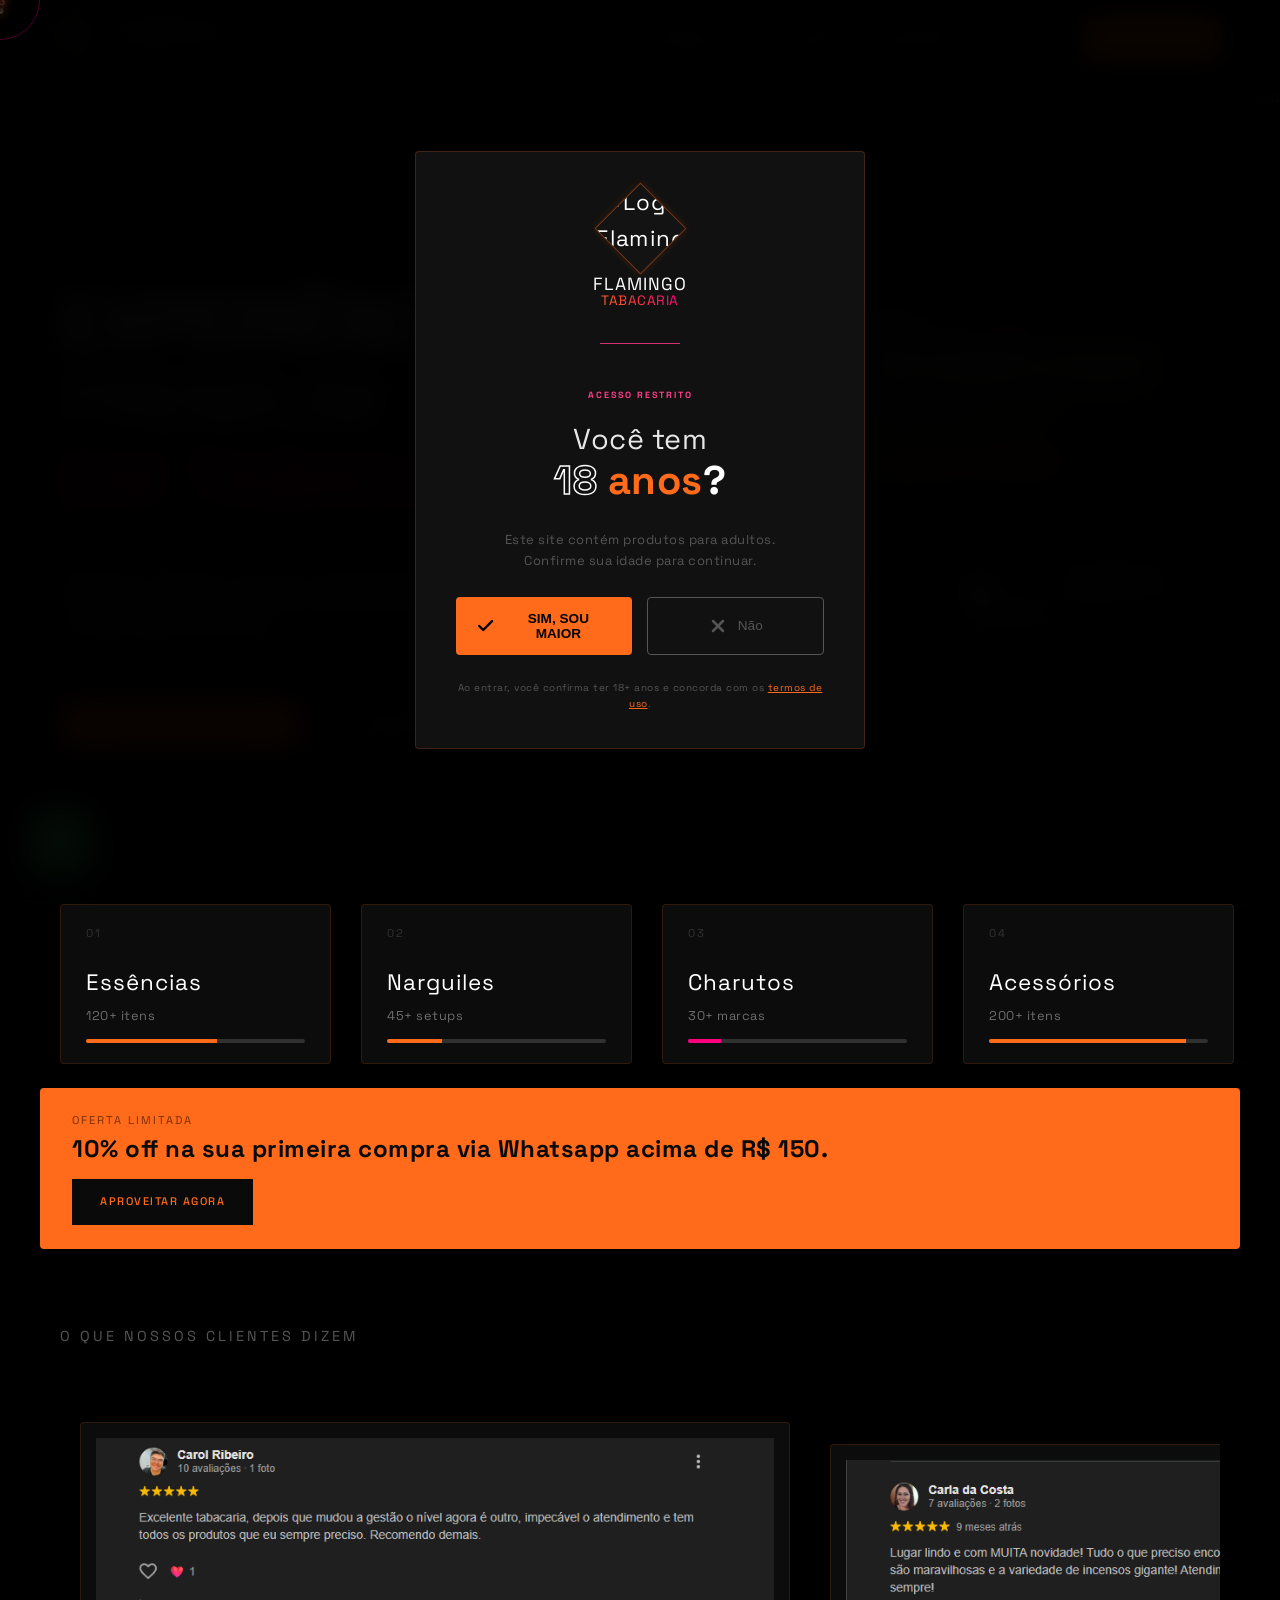
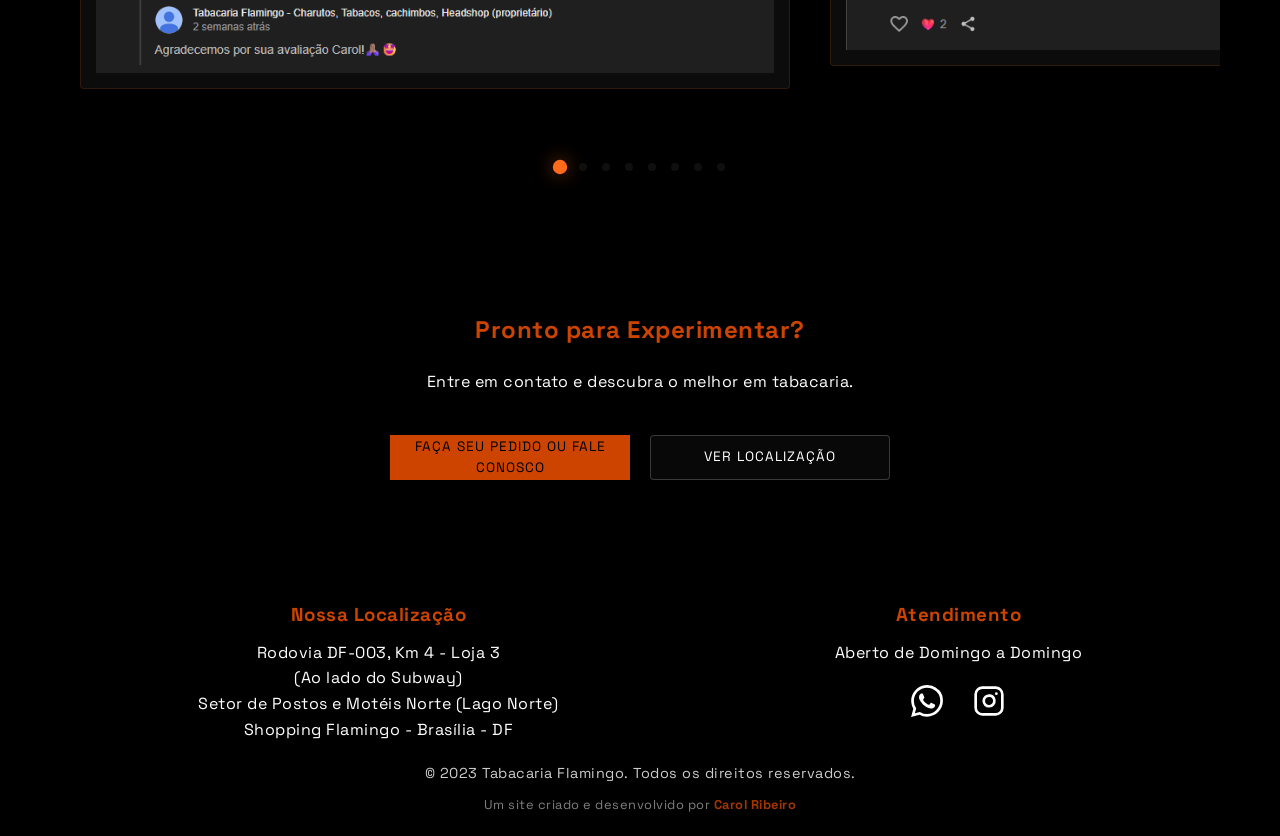
==== commit a68ffd95: "feat: atualiza links do catálogo, corrige modal de avaliação e ajusta slider mobile" ====
--- a/index.html
+++ b/index.html
@@ -83,7 +83,7 @@
             </div>
 
             <div class="hero-visual">
-                <a href="https://wa.me/message/A7H2E6TR2VE7M1" target="_blank" class="product-card featured">
+                <a href="https://meucomercio.com.br/flamingotab/category/narguile" target="_blank" class="product-card featured">
                     <div class="product-icon-box">
                         <div class="smoke-wrap">
                             <span></span>
@@ -102,7 +102,7 @@
                     </div>
                 </a>
                 <div class="product-cards-sm">
-                    <a href="https://meucomercio.com.br/flamingotab" target="_blank" class="product-card sm">
+                    <a href="https://meucomercio.com.br/flamingotab/category/essencias" target="_blank" class="product-card sm">
                         <div class="product-icon-box">
                             <img src="LOGO/flamingo.png" alt="Essências">
                         </div>
@@ -113,7 +113,7 @@
                             <div class="product-price">R$ 15+</div>
                         </div>
                     </a>
-                    <a href="https://meucomercio.com.br/flamingotab" target="_blank" class="product-card sm">
+                    <a href="https://meucomercio.com.br/flamingotab/category/acessorios" target="_blank" class="product-card sm">
                         <div class="product-icon-box">
                             <img src="LOGO/flamingo.png" alt="Acessórios">
                         </div>
@@ -143,41 +143,41 @@
             </div>
             <div class="categorias-container">
                 <!-- Card 01 -->
-                <div class="cat-card">
-                <div class="cat-num">01</div>
-                <div class="cat-name">Essências</div>
-                <div class="cat-count">120+ itens</div>
-                <div class="cat-bar">
-                    <div class="cat-bar-fill" style="width: 60%;"></div>
-                </div>
-            </div>
+                <a href="https://meucomercio.com.br/flamingotab/category/essencias" target="_blank" class="cat-card">
+                    <div class="cat-num">01</div>
+                    <div class="cat-name">Essências</div>
+                    <div class="cat-count">120+ itens</div>
+                    <div class="cat-bar">
+                        <div class="cat-bar-fill" style="width: 60%;"></div>
+                    </div>
+                </a>
             <!-- Card 02 -->
-            <div class="cat-card">
+            <a href="https://meucomercio.com.br/flamingotab/category/narguile" target="_blank" class="cat-card">
                 <div class="cat-num">02</div>
                 <div class="cat-name">Narguiles</div>
                 <div class="cat-count">45+ setups</div>
                 <div class="cat-bar">
                     <div class="cat-bar-fill" style="width: 25%;"></div>
                 </div>
-            </div>
+            </a>
             <!-- Card 03 -->
-            <div class="cat-card">
+            <a href="https://meucomercio.com.br/flamingotab/category/charutos" target="_blank" class="cat-card">
                 <div class="cat-num">03</div>
                 <div class="cat-name">Charutos</div>
                 <div class="cat-count">30+ marcas</div>
                 <div class="cat-bar">
                     <div class="cat-bar-fill" style="width: 15%;"></div>
                 </div>
-            </div>
+            </a>
             <!-- Card 04 -->
-            <div class="cat-card">
+            <a href="https://meucomercio.com.br/flamingotab/category/acessorios" target="_blank" class="cat-card">
                 <div class="cat-num">04</div>
                 <div class="cat-name">Acessórios</div>
                 <div class="cat-count">200+ itens</div>
                 <div class="cat-bar">
                     <div class="cat-bar-fill" style="width: 90%;"></div>
                 </div>
-            </div>
+            </a>
         </div>
     </section>
 
@@ -236,7 +236,7 @@
             <p>Entre em contato e descubra o melhor em tabacaria.</p>
             <div class="cta-buttons">
                 <a href="https://wa.me/message/A7H2E6TR2VE7M1" target="_blank" class="btn-primary">Faça seu pedido ou fale conosco</a>
-                <a href="#contato" class="btn-secondary">Ver Localização</a>
+                <a href="https://maps.app.goo.gl/V6GM2A8UQaVspCwH9" target="_blank" class="btn-secondary">Ver Localização</a>
             </div>
         </div>
     </section>
--- a/style.css
+++ b/style.css
@@ -826,6 +826,10 @@
     transform: translateY(-5px);
 }
 
+.cat-card {
+    text-decoration: none;
+}
+
 .cat-num {
     font-size: 0.7rem;
     color: #333333; /* Alterado de #ff6b1a para #333333 */
@@ -1066,22 +1070,24 @@
 /* Responsivo para o slider */
 @media (max-width: 768px) {
     .slider-track {
-        width: calc(100% * 16);
-        animation: scroll-mobile 40s linear infinite;
+        width: calc(100vw * 16); /* Garante largura para todos os slides duplicados */
+        animation: scroll-mobile 30s linear infinite;
     }
     
     .slide {
-        width: 100vw;
-        padding: 0 15px;
+        width: 100vw; /* Cada slide ocupa a largura total do celular */
+        padding: 0 10px;
     }
 
     .slide img {
-        max-height: 450px;
+        max-height: 400px;
+        width: auto;
+        max-width: 90%;
     }
 
     @keyframes scroll-mobile {
         0% { transform: translateX(0); }
-        100% { transform: translateX(-800%); }
+        100% { transform: translateX(calc(-100vw * 8)); } /* Scrolla exatamente 8 slides */
     }
 }
 
@@ -1720,6 +1726,26 @@
     max-width: 380px; /* Um pouco mais larga para parecer quadrada */
     padding: 35px 30px 25px; /* Padding mais próximo ao do age-gate */
     border-radius: 4px !important; /* Força o formato quadrado nas pontas */
+    position: relative;
+}
+
+.close-btn {
+    position: absolute;
+    top: 15px;
+    right: 15px;
+    background: transparent;
+    border: none;
+    color: #555;
+    font-size: 24px;
+    line-height: 1;
+    cursor: pointer;
+    transition: color 0.3s ease, transform 0.3s ease;
+    z-index: 100;
+}
+
+.close-btn:hover {
+    color: #ff6b1a;
+    transform: scale(1.1);
 }
 
 .wheel-gate .age-gate-title {
@@ -1820,7 +1846,7 @@
     transition: opacity 0.5s ease;
 }
 
-.age-gate {
+.age-gate, .modal-content {
     background: #111111;
     padding: 44px 40px 36px;
     border-radius: 4px; /* Caixa mais quadrada */
@@ -1832,6 +1858,30 @@
     display: flex;
     flex-direction: column;
     align-items: center;
+}
+
+.modal-content h2 {
+    color: #fff;
+    font-size: 1.8rem;
+    margin-bottom: 15px;
+    font-weight: 400;
+}
+
+.modal-content p {
+    color: #555555;
+    font-size: 14px;
+    margin-bottom: 25px;
+    line-height: 1.5;
+}
+
+.modal-icon {
+    margin-bottom: 20px;
+}
+
+.modal-logo-img {
+    width: 80px;
+    height: auto;
+    filter: drop-shadow(0 0 10px rgba(255, 107, 26, 0.3));
 }
 
 .age-gate-header {
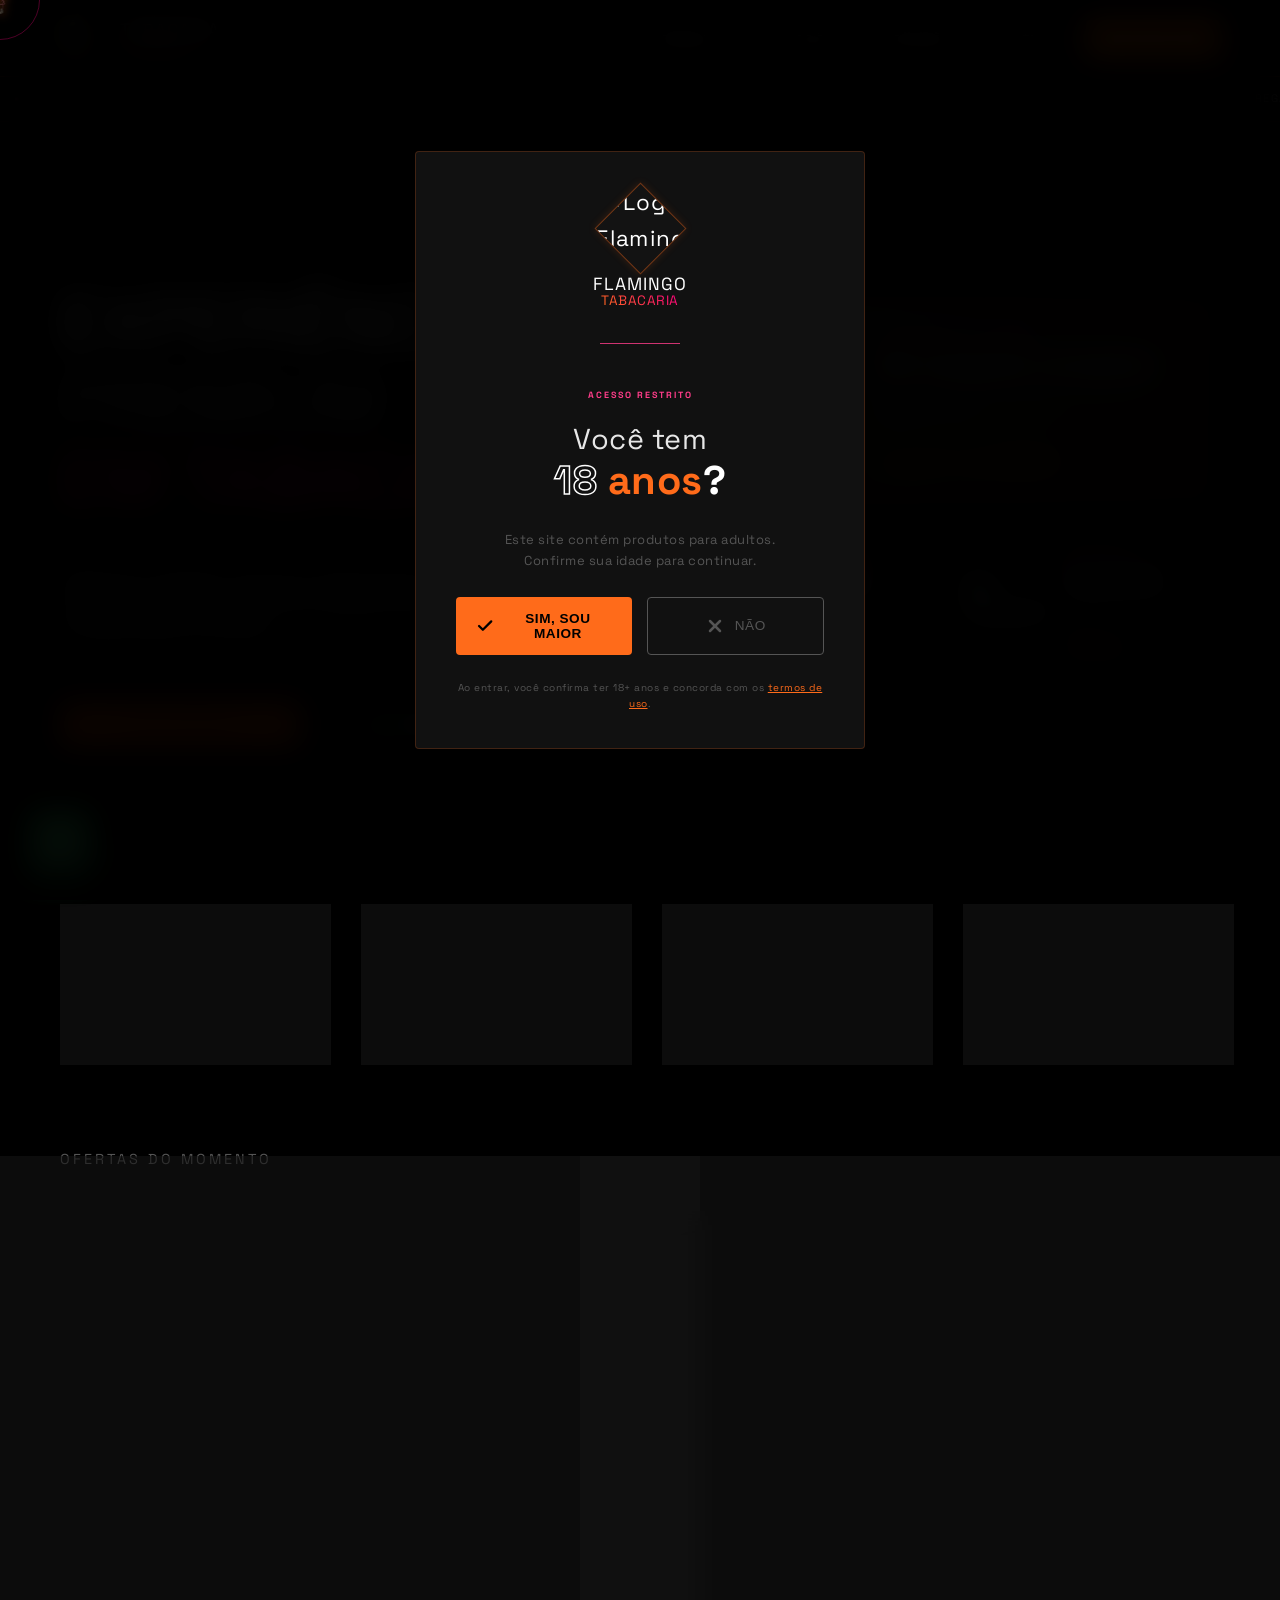
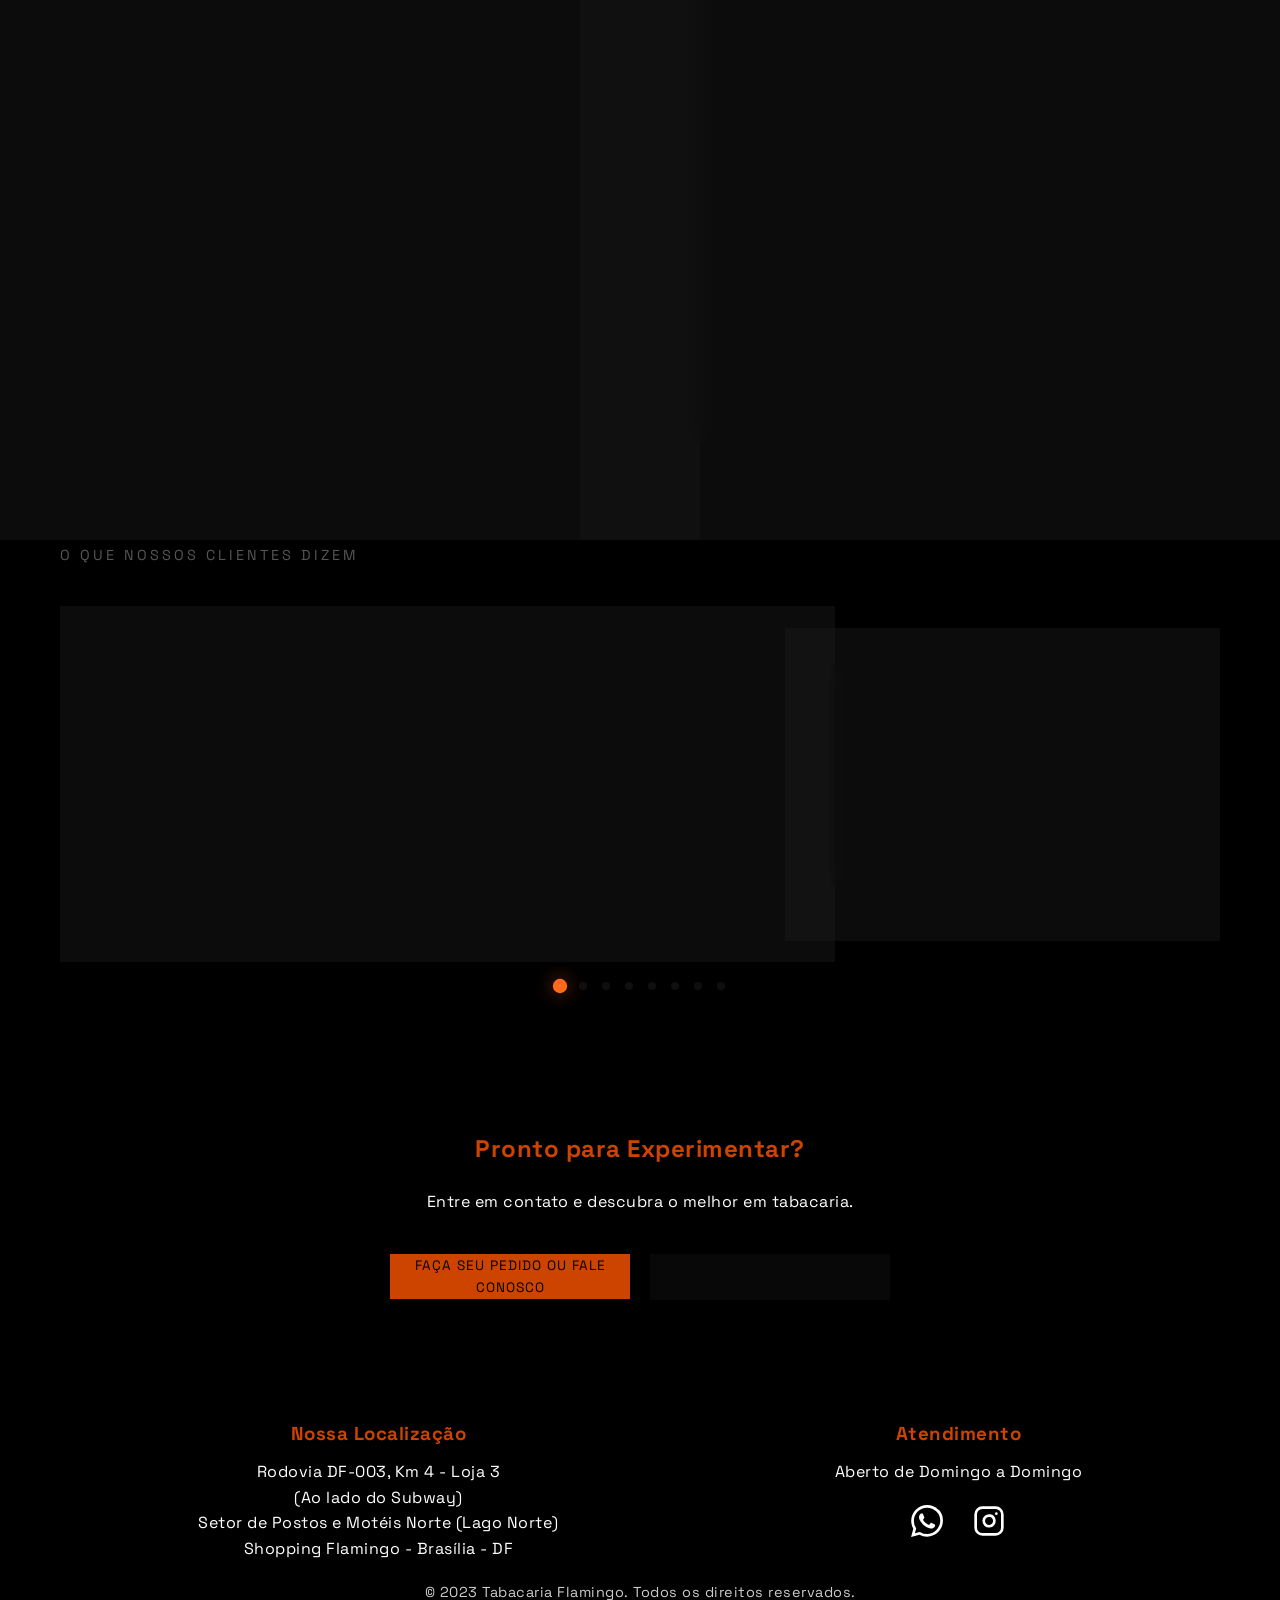
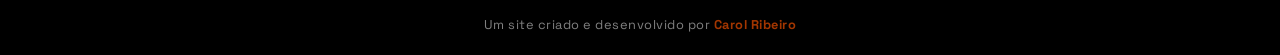
==== commit 06044bfc: "feat: integrate promotions section with active and future offers cards and update wheel prizes" ====
--- a/index.html
+++ b/index.html
@@ -4,6 +4,7 @@
     <meta charset="UTF-8">
     <meta name="viewport" content="width=device-width, initial-scale=1.0">
     <title>Tabacaria Flamingo</title>
+    <link rel="icon" type="image/png" href="LOGO/flamingotab.png">
     <link rel="stylesheet" href="style.css">
     <link rel="preconnect" href="https://fonts.googleapis.com">
     <link rel="preconnect" href="https://fonts.gstatic.com" crossorigin>
@@ -181,11 +182,202 @@
         </div>
     </section>
 
-    <div class="promo-strip">
-        <div class="promo-label">Oferta Limitada</div>
-        <div class="promo-heading">10% off na sua primeira compra via Whatsapp acima de R$ 150.</div>
-        <a href="https://wa.me/message/A7H2E6TR2VE7M1" target="_blank" class="promo-btn">Aproveitar Agora</a>
-    </div>
+    <!-- Promoções -->
+    <section id="promocoes" class="promocoes-section">
+        <div class="container">
+            <span class="section-title">Ofertas do Momento</span>
+            
+            <div class="promocoes-grid-layout">
+                <!-- Card Promoções Ativas -->
+                <div class="promocoes-card-container">
+                    <div class="promo-header">
+                        <div class="promo-brand-row">
+                            <div class="logo-diamond"><img src="LOGO/flamingo.png" alt="Logo"></div>
+                            <div>
+                                <span class="promo-brand-name">Tabacaria</span>
+                                <span class="promo-brand-sub">Flamingo</span>
+                            </div>
+                        </div>
+                        <div class="promo-divider"></div>
+                        <div class="promo-main-title">
+                            Promoções<br>
+                            <span class="outline">da</span>
+                            <span class="accent"> loja.</span>
+                        </div>
+                    </div>
+
+                    <div class="promo-items-list">
+                        <div class="promo-list-item">
+                            <div class="promo-item-icon">🍃</div>
+                            <div class="promo-item-info">
+                                <div class="promo-item-label">Sedas</div>
+                                <div class="promo-item-text">3 sedas (marcas selecionadas)</div>
+                            </div>
+                            <div class="promo-item-badge">R$ 10</div>
+                        </div>
+
+                        <div class="promo-list-item">
+                            <div class="promo-item-icon">🌿</div>
+                            <div class="promo-item-info">
+                                <div class="promo-item-label">Sedas Premium</div>
+                                <div class="promo-item-text">2 sedas Sono Alfafa</div>
+                            </div>
+                            <div class="promo-item-badge">R$ 10</div>
+                        </div>
+
+                        <div class="promo-list-item">
+                            <div class="promo-item-icon">💨</div>
+                            <div class="promo-item-info">
+                                <div class="promo-item-label">Essências</div>
+                                <div class="promo-item-text">2 essências Sono</div>
+                            </div>
+                            <div class="promo-item-badge">R$ 25</div>
+                        </div>
+
+                        <div class="promo-list-item">
+                            <div class="promo-item-icon">🪔</div>
+                            <div class="promo-item-info">
+                                <div class="promo-item-label">Incensos</div>
+                                <div class="promo-item-text">3 incensos comuns</div>
+                            </div>
+                            <div class="promo-item-badge">R$ 10</div>
+                        </div>
+
+                        <div class="promo-list-item">
+                            <div class="promo-item-icon">🔥</div>
+                            <div class="promo-item-info">
+                                <div class="promo-item-label">Promoção Especial</div>
+                                <div class="promo-item-text">Na compra de qualquer isqueiro recarregável</div>
+                            </div>
+                            <div class="promo-item-badge">Recarga Grátis</div>
+                        </div>
+                    </div>
+
+                    <div class="promo-payment-info">
+                        <div class="promo-payment-pills">
+                            <div class="promo-pay-pill promo-pay-pill-pix">
+                                <span class="promo-pay-label">PIX</span>
+                            </div>
+                            <div class="promo-pay-pill">
+                                <span class="promo-pay-label">Dinheiro</span>
+                            </div>
+                        </div>
+                        <p class="promo-payment-note"><strong>Promoções válidas</strong> exclusivamente para pagamentos em PIX ou dinheiro.</p>
+                    </div>
+
+                    <div class="promo-card-footer">
+                        <div class="promo-footer-tag">
+                            <div class="footer-dot"></div>
+                            <span class="promo-footer-text">Ofertas por tempo limitado</span>
+                        </div>
+                        <span class="section-link" style="margin: 0; font-size: 0.7rem;">flamingotab.com.br</span>
+                    </div>
+                </div>
+
+                <!-- Card Promoções Futuras -->
+                <div class="promocoes-card-container future-card">
+                    <div class="promo-header">
+                        <div class="promo-brand-row">
+                            <div class="logo-diamond"><img src="LOGO/flamingo.png" alt="Logo"></div>
+                            <div>
+                                <span class="promo-brand-name">Tabacaria</span>
+                                <span class="promo-brand-sub">Flamingo</span>
+                            </div>
+                        </div>
+                        <div class="promo-divider"></div>
+                        <div class="promo-item-label" style="text-align: center; margin-bottom: 8px;">Em breve na loja</div>
+                        <div class="promo-main-title">
+                            Promos que<br>
+                            <span class="outline">vêm</span>
+                            <span class="accent"> aí. 🔥</span>
+                        </div>
+
+                        <div class="promo-countdown">
+                            <div class="count-item">
+                                <span id="cntH" class="count-val">23</span>
+                                <span class="count-lab">horas</span>
+                            </div>
+                            <span class="count-sep">:</span>
+                            <div class="count-item">
+                                <span id="cntM" class="count-val">59</span>
+                                <span class="count-lab">min</span>
+                            </div>
+                            <span class="count-sep">:</span>
+                            <div class="count-item">
+                                <span id="cntS" class="count-val">24</span>
+                                <span class="count-lab">seg</span>
+                            </div>
+                        </div>
+                    </div>
+
+                    <div class="promo-items-list">
+                        <div class="promo-list-item locked">
+                            <div class="promo-item-icon">📦</div>
+                            <div class="promo-item-info">
+                                <div class="promo-item-label">Cases</div>
+                                <div class="promo-text">Cases Puff</div>
+                            </div>
+                            <div class="promo-item-badge blurred">15% OFF</div>
+                            <div class="lock-icon">🔒</div>
+                        </div>
+
+                        <div class="promo-list-item locked">
+                            <div class="promo-item-icon">👕</div>
+                            <div class="promo-item-info">
+                                <div class="promo-item-label">Vestuário</div>
+                                <div class="promo-text">Camisas Puff</div>
+                            </div>
+                            <div class="promo-item-badge blurred">20% OFF</div>
+                            <div class="lock-icon">🔒</div>
+                        </div>
+
+                        <div class="promo-list-item locked">
+                            <div class="promo-item-icon">🕯️</div>
+                            <div class="promo-item-info">
+                                <div class="promo-item-label">Incensos</div>
+                                <div class="promo-text">3 Incensos Massala Kultrun ou Goloka</div>
+                            </div>
+                            <div class="promo-item-badge blurred">R$ 50</div>
+                            <div class="lock-icon">🔒</div>
+                        </div>
+
+                        <div class="promo-list-item locked">
+                            <div class="promo-item-icon">🚬</div>
+                            <div class="promo-item-info">
+                                <div class="promo-item-label">Sedas</div>
+                                <div class="promo-text">Seda Smoking Supreme</div>
+                            </div>
+                            <div class="promo-item-badge blurred">2 por R$15</div>
+                            <div class="lock-icon">🔒</div>
+                        </div>
+
+                        <div class="promo-list-item locked">
+                            <div class="promo-item-icon">💨</div>
+                            <div class="promo-item-info">
+                                <div class="promo-item-label">Piteiras</div>
+                                <div class="promo-text">Papelito Trad ou Slim</div>
+                            </div>
+                            <div class="promo-item-badge blurred">3 por R$10</div>
+                            <div class="lock-icon">🔒</div>
+                        </div>
+                    </div>
+
+                    <div class="coming-soon-banner">
+                        <div class="strip-dot"></div>
+                        <p class="strip-text"><span>Fique de olho!</span> Preços revelados em breve. Válido somente na loja. 👀</p>
+                    </div>
+
+                    <div class="promo-card-footer">
+                        <div class="promo-footer-tag" style="border-color: rgba(255, 0, 127, 0.3);">
+                            <div class="footer-dot" style="background: #ff007f;"></div>
+                            <span class="promo-footer-text" style="color: #ff007f;">Em breve</span>
+                        </div>
+                        <span class="section-link" style="margin: 0; font-size: 0.7rem;">flamingotab.com.br</span>
+                    </div>
+                </div>
+            </div>
+        </div>
+    </section>
   
     <!-- Avaliações -->
     <section id="avaliacoes" class="avaliacoes">
@@ -272,7 +464,7 @@
                 </div>
             </div>
             <p class="copyright">&copy; 2023 Tabacaria Flamingo. Todos os direitos reservados.</p>
-            <p class="developer-credit">Um site criado e desenvolvido por <strong>Carol Ribeiro</strong></p>
+            <p class="developer-credit">Um site criado e desenvolvido por <a href="https://www.carolribeiros.com.br/" target="_blank"><strong>Carol Ribeiro</strong></a></p>
         </div>
     </footer>
 
--- a/style.css
+++ b/style.css
@@ -16,6 +16,12 @@
 }
 
 /* Fundo Preto Total */
+html, body {
+    overflow-x: hidden;
+    width: 100%;
+    position: relative;
+}
+
 body {
     position: relative;
     font-family: 'Space Grotesk', sans-serif;
@@ -1568,8 +1574,18 @@
     margin-top: 10px;
 }
 
+.developer-credit a {
+    text-decoration: none;
+    transition: all 0.3s ease;
+}
+
 .developer-credit strong {
     color: rgba(204, 68, 0, 0.8);
+    transition: color 0.3s ease;
+}
+
+.developer-credit a:hover strong {
+    color: #ff6b1a;
 }
 
 /* Botão Voltar ao Topo Modernizado */
@@ -1691,10 +1707,12 @@
 
     /* Ajuste do Ticker no Mobile */
     .ticker {
-        position: relative; /* Deixa de ser fixo para não cobrir o hero */
+        position: relative;
         top: 0;
-        margin-top: 130px; /* Compensa a altura do header empilhado */
-        height: 40px;
+        margin-top: 170px; /* Aumentado de 130px para 170px para não ficar sob o header */
+        height: 45px; /* Restaurada a altura original para evitar cortes no texto */
+        display: flex;
+        align-items: center;
     }
 
     .hero {
@@ -2003,15 +2021,12 @@
     cursor: pointer;
     font-weight: 500;
     font-size: 0.85rem;
-    transition: all 0.3s ease;
-    border: none;
-    flex: 1;
-    min-width: 140px;
-}
     transition: all 0.3s cubic-bezier(0.4, 0, 0.2, 1);
     border: none;
     text-transform: uppercase;
     letter-spacing: 0.5px;
+    flex: 1;
+    min-width: 140px;
 }
 
 .btn-yes {
@@ -2105,50 +2120,60 @@
 }
 
 /* Custom Cursor Styles */
-body, a, button, .cat-card, .product-card, .btn-primary, .btn-secondary, .promo-btn {
-    cursor: none !important;
-}
-
-.cursor-dot {
-    width: 60px; /* Aumentado para o logo completo ser legível */
-    height: 30px;
-    background-image: url('LOGO/flamingotab.png');
-    background-size: contain;
-    background-repeat: no-repeat;
-    background-position: center;
-    position: fixed;
-    top: 0;
-    left: 0;
-    pointer-events: none;
-    z-index: 9999;
-    transform: translate(-50%, -50%); /* Centralização absoluta */
-    filter: drop-shadow(0 0 5px rgba(255, 107, 26, 0.5));
-}
-
-.cursor-outline {
-    width: 80px; /* Aumentado proporcionalmente ao novo logo */
-    height: 80px;
-    border: 1px solid rgba(255, 0, 127, 0.3);
-    border-radius: 50%;
-    position: fixed;
-    top: 0;
-    left: 0;
-    pointer-events: none;
-    z-index: 9998;
-    transform: translate(-50%, -50%);
-    transition: all 0.15s ease-out;
-}
-
-/* Hover States para o Flamingotab Cursor */
-.cursor-dot.hover {
-    transform: translate(-50%, -50%) scale(1.2);
-    filter: drop-shadow(0 0 15px #ff007f);
-}
-
-.cursor-outline.hover {
-    transform: translate(-50%, -50%) scale(1.4);
-    background-color: rgba(255, 0, 127, 0.08);
-    border-color: #ff007f;
+@media (pointer: fine) {
+    body, a, button, .cat-card, .product-card, .btn-primary, .btn-secondary, .promo-btn {
+        cursor: none !important;
+    }
+
+    .cursor-dot {
+        width: 60px;
+        height: 30px;
+        background-image: url('LOGO/flamingotab.png');
+        background-size: contain;
+        background-repeat: no-repeat;
+        background-position: center;
+        position: fixed;
+        top: 0;
+        left: 0;
+        pointer-events: none;
+        z-index: 9999;
+        transform: translate(-50%, -50%);
+        filter: drop-shadow(0 0 5px rgba(255, 107, 26, 0.5));
+    }
+
+    .cursor-outline {
+        width: 80px;
+        height: 80px;
+        border: 1px solid rgba(255, 0, 127, 0.3);
+        border-radius: 50%;
+        position: fixed;
+        top: 0;
+        left: 0;
+        pointer-events: none;
+        z-index: 9998;
+        transform: translate(-50%, -50%);
+        transition: all 0.15s ease-out;
+    }
+
+    .cursor-dot.hover {
+        transform: translate(-50%, -50%) scale(1.2);
+        filter: drop-shadow(0 0 15px #ff007f);
+    }
+
+    .cursor-outline.hover {
+        transform: translate(-50%, -50%) scale(1.4);
+        background-color: rgba(255, 0, 127, 0.08);
+        border-color: #ff007f;
+    }
+}
+
+@media (pointer: coarse) {
+    .cursor-dot, .cursor-outline {
+        display: none !important;
+    }
+    body, a, button, .cat-card, .product-card, .btn-primary, .btn-secondary, .promo-btn {
+        cursor: auto !important;
+    }
 }
 
 /* Garante que o conteúdo tenha fundo transparente ou semi-transparente para ver a imagem */
@@ -2160,13 +2185,74 @@
 /* --- RESPONSIVIDADE GLOBAL --- */
 
 /* Ajuste de Texto e Layout para Telas Pequenas */
+@media (max-width: 768px) {
+    .section-header {
+        flex-direction: column;
+        gap: 15px;
+        text-align: center;
+        margin-bottom: 25px;
+    }
+
+    .section-title {
+        text-align: center;
+        width: 100%;
+    }
+
+    .promo-strip {
+        align-items: center;
+        text-align: center;
+        padding: 30px 20px;
+        margin: 0 20px 36px;
+    }
+
+    .promo-heading {
+        font-size: 20px;
+    }
+
+    .hero-content {
+        text-align: center;
+        display: flex;
+        flex-direction: column;
+        align-items: center;
+    }
+
+    .hero-title {
+        font-size: 3rem;
+    }
+
+    .hero-desc {
+        text-align: center;
+    }
+
+    .footer-content {
+        flex-direction: column;
+        gap: 40px;
+    }
+    
+    .footer-section {
+        text-align: center;
+    }
+}
+
 @media (max-width: 480px) {
     .hero-title {
-        font-size: 2.5rem; /* Reduz título principal no mobile */
+        font-size: 2.2rem; /* Reduz título principal no mobile */
     }
 
     .hero-desc {
-        font-size: 0.9rem;
+        font-size: 0.85rem;
+        letter-spacing: 1px;
+    }
+
+    .hero-buttons {
+        flex-direction: column;
+        width: 100%;
+        align-items: center;
+    }
+
+    .btn-primary, .btn-secondary {
+        width: 100%;
+        max-width: 280px;
     }
 
     .age-gate, .wheel-gate {
@@ -2252,4 +2338,221 @@
     }
 }
 
-/* Estilos de Interface Limpos */+/* Estilos de Interface Limpos */
+
+/* Seção de Promoções (Grid e Cards) */
+.promocoes-section {
+    padding: 60px 0;
+    background-color: transparent;
+}
+
+.promocoes-grid-layout {
+    display: grid;
+    grid-template-columns: 1fr 1fr;
+    gap: 30px;
+    margin-top: 40px;
+}
+
+.promocoes-card-container {
+    width: 100%;
+    background: rgba(20, 20, 20, 0.6);
+    backdrop-filter: blur(15px);
+    border: 1px solid rgba(255, 107, 26, 0.2);
+    border-radius: 4px;
+    overflow: hidden;
+    position: relative;
+    box-shadow: 0 20px 50px rgba(0, 0, 0, 0.6);
+    display: flex;
+    flex-direction: column;
+}
+
+.promocoes-card-container::before {
+    content: '';
+    position: absolute;
+    top: 0; left: 0; right: 0;
+    height: 3px;
+    background: linear-gradient(90deg, #ff007f 0%, #ff6b1a 100%);
+}
+
+/* Card Futuro (Rosa) */
+.future-card {
+    border-color: rgba(255, 0, 127, 0.2);
+}
+
+.future-card::before {
+    background: linear-gradient(90deg, #ff6b1a 0%, #ff007f 100%);
+}
+
+.promo-header {
+    padding: 30px 30px 20px;
+    text-align: center;
+    border-bottom: 1px solid rgba(255, 255, 255, 0.05);
+}
+
+.promo-brand-row {
+    display: flex;
+    align-items: center;
+    justify-content: center;
+    gap: 15px;
+    margin-bottom: 20px;
+}
+
+.promo-brand-name { font-size: 14px; font-weight: 700; color: #fff; letter-spacing: 3px; text-transform: uppercase; }
+.promo-brand-sub  { font-size: 10px; color: #ff6b1a; letter-spacing: 2px; text-transform: uppercase; margin-top: 2px; }
+
+.promo-divider { width: 40px; height: 1px; background: #ff007f; margin: 0 auto 15px; }
+
+.promo-main-title { 
+    font-size: 2.2rem; 
+    font-weight: 700; 
+    color: #fff; 
+    letter-spacing: -1px; 
+    line-height: 1.1;
+    text-transform: uppercase;
+}
+.promo-main-title .outline { -webkit-text-stroke: 1.5px #fff; color: transparent; }
+.promo-main-title .accent  { color: #ff6b1a; }
+
+/* Countdown Styles */
+.promo-countdown {
+    display: flex;
+    justify-content: center;
+    gap: 10px;
+    margin-top: 15px;
+}
+.count-item { display: flex; flex-direction: column; align-items: center; }
+.count-val { 
+    background: rgba(0, 0, 0, 0.3);
+    border: 1px solid rgba(255, 107, 26, 0.3);
+    padding: 5px 10px;
+    border-radius: 4px;
+    font-size: 1.2rem;
+    font-weight: 700;
+    color: #ff6b1a;
+    min-width: 45px;
+}
+.count-lab { font-size: 8px; color: #555; text-transform: uppercase; margin-top: 4px; }
+.count-sep { font-size: 1.2rem; color: #ff007f; padding-top: 5px; }
+
+.promo-items-list {
+    padding: 20px 30px;
+    display: flex;
+    flex-direction: column;
+    gap: 10px;
+    flex: 1;
+}
+
+.promo-list-item {
+    display: flex;
+    align-items: center;
+    gap: 15px;
+    background: rgba(255, 255, 255, 0.02);
+    border: 1px solid rgba(255, 255, 255, 0.05);
+    border-radius: 4px;
+    padding: 12px 15px;
+    transition: all 0.3s ease;
+    text-decoration: none;
+}
+
+.promo-list-item:hover {
+    background: rgba(255, 107, 26, 0.05);
+    border-color: rgba(255, 107, 26, 0.2);
+    transform: translateX(5px);
+}
+
+/* Locked items */
+.locked {
+    position: relative;
+    border-color: rgba(255, 255, 255, 0.03);
+    opacity: 0.8;
+}
+.blurred { filter: blur(4px); user-select: none; }
+.lock-icon { font-size: 12px; margin-left: 10px; opacity: 0.5; }
+
+.promo-item-icon {
+    width: 36px; height: 36px;
+    background: rgba(255, 107, 26, 0.1);
+    border: 1px solid rgba(255, 107, 26, 0.2);
+    border-radius: 4px;
+    display: flex; align-items: center; justify-content: center;
+    flex-shrink: 0;
+    font-size: 16px;
+}
+
+.promo-item-info { flex: 1; min-width: 0; }
+.promo-item-label { font-size: 9px; color: #ff007f; letter-spacing: 2px; text-transform: uppercase; margin-bottom: 2px; }
+.promo-item-text  { font-size: 13px; font-weight: 400; color: #fff; line-height: 1.3; white-space: nowrap; overflow: hidden; text-overflow: ellipsis; }
+.promo-item-badge { font-size: 13px; font-weight: 700; color: #ff6b1a; letter-spacing: 1px; white-space: nowrap; }
+
+.promo-payment-info, .coming-soon-banner {
+    margin: 0 30px;
+    background: rgba(255, 107, 26, 0.05);
+    border: 1px solid rgba(255, 107, 26, 0.15);
+    border-radius: 4px;
+    padding: 12px 15px;
+    display: flex;
+    align-items: center;
+    gap: 12px;
+}
+
+.coming-soon-banner {
+    background: rgba(255, 0, 127, 0.05);
+    border-color: rgba(255, 0, 127, 0.2);
+}
+
+.strip-dot { width: 6px; height: 6px; border-radius: 50%; background: #ff007f; animation: dotPulse 1.5s infinite; }
+.strip-text { font-size: 10px; color: rgba(255, 255, 255, 0.6); line-height: 1.4; }
+.strip-text span { color: #ff007f; font-weight: 600; }
+
+.promo-payment-pills { display: flex; gap: 8px; align-items: center; }
+
+.promo-pay-pill {
+    display: inline-flex;
+    align-items: center;
+    gap: 4px;
+    background: rgba(255, 107, 26, 0.1);
+    border: 1px solid rgba(255, 107, 26, 0.2);
+    border-radius: 100px;
+    padding: 3px 10px;
+}
+
+.promo-pay-pill-pix {
+    background: rgba(255, 0, 127, 0.08);
+    border-color: rgba(255, 0, 127, 0.2);
+}
+
+.promo-pay-label { font-size: 9px; font-weight: 700; color: #ff6b1a; letter-spacing: 1px; text-transform: uppercase; }
+.promo-pay-pill-pix .promo-pay-label { color: #ff007f; }
+
+.promo-payment-note { font-size: 10px; color: rgba(255, 255, 255, 0.5); line-height: 1.4; }
+.promo-payment-note strong { color: #fff; font-weight: 500; }
+
+.promo-card-footer {
+    padding: 20px 30px 30px;
+    display: flex;
+    justify-content: space-between;
+    align-items: center;
+}
+
+.promo-footer-tag {
+    display: inline-flex;
+    align-items: center;
+    gap: 6px;
+    background: rgba(255, 107, 26, 0.1);
+    border: 1px solid rgba(255, 107, 26, 0.2);
+    border-radius: 100px;
+    padding: 4px 12px;
+}
+.promo-footer-dot { width: 5px; height: 5px; border-radius: 50%; background: #ff6b1a; animation: dotPulse 2s infinite; }
+.promo-footer-text { font-size: 9px; color: #ff6b1a; letter-spacing: 1px; text-transform: uppercase; font-weight: 500; }
+
+@media (max-width: 992px) {
+    .promocoes-grid-layout { grid-template-columns: 1fr; }
+}
+
+@media (max-width: 768px) {
+    .promo-main-title { font-size: 1.8rem; }
+    .promo-header, .promo-items-list, .promo-payment-info, .coming-soon-banner, .promo-card-footer { padding-left: 15px; padding-right: 15px; }
+    .promo-payment-info, .coming-soon-banner { margin-left: 15px; margin-right: 15px; }
+    .promocoes-card-container { margin: 10px 0; }
+}
